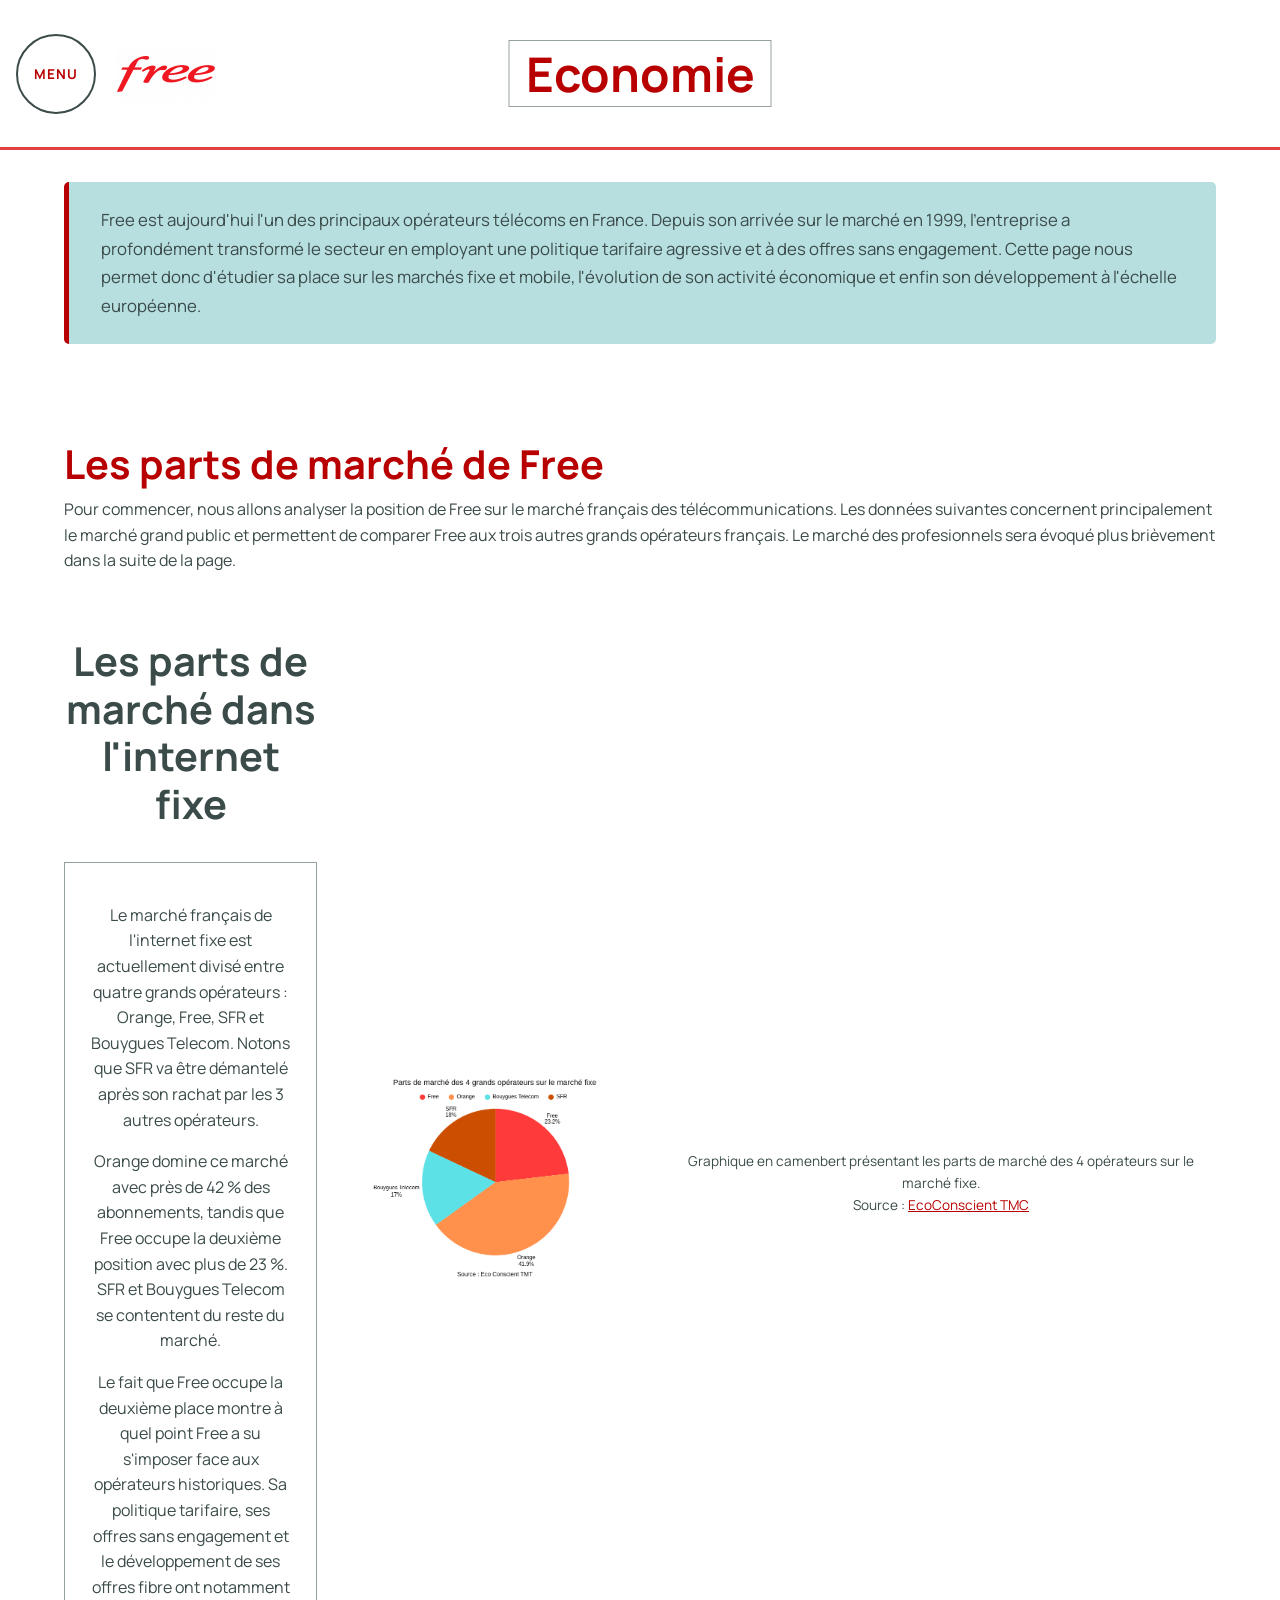
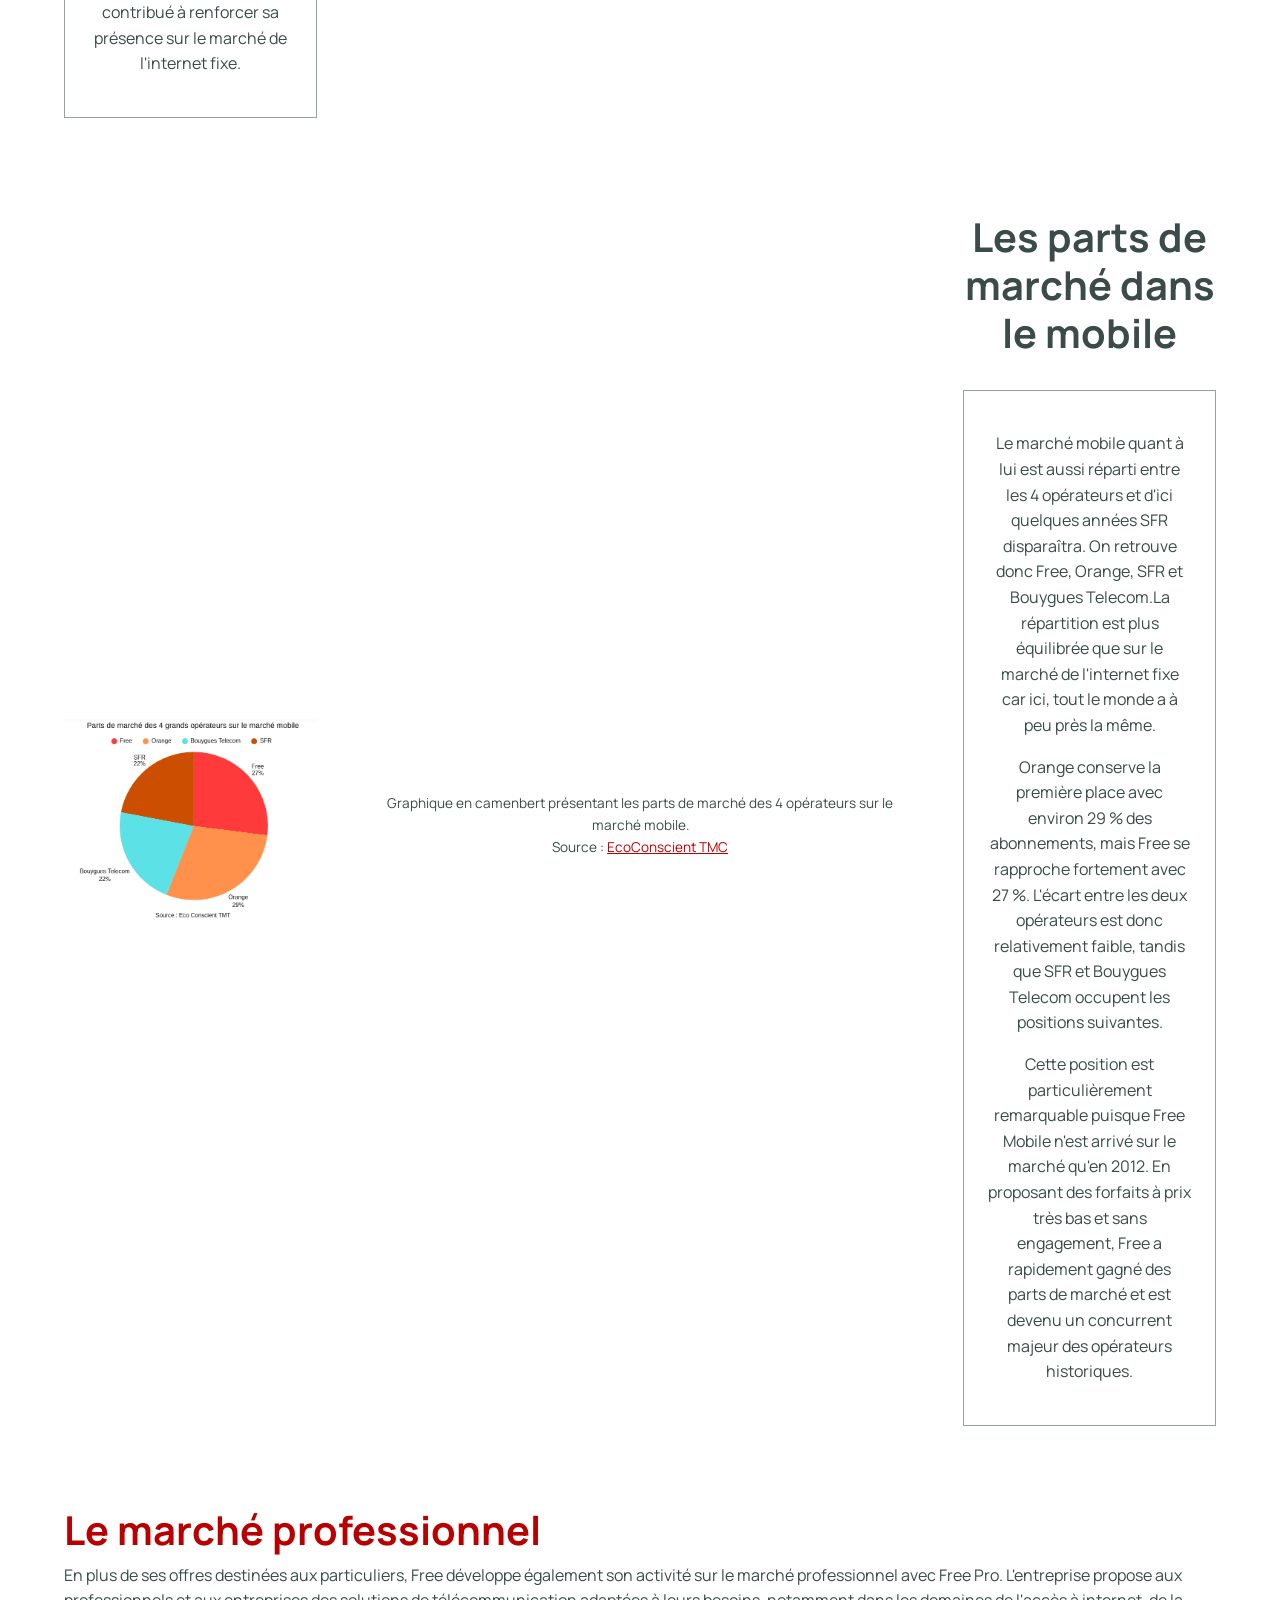
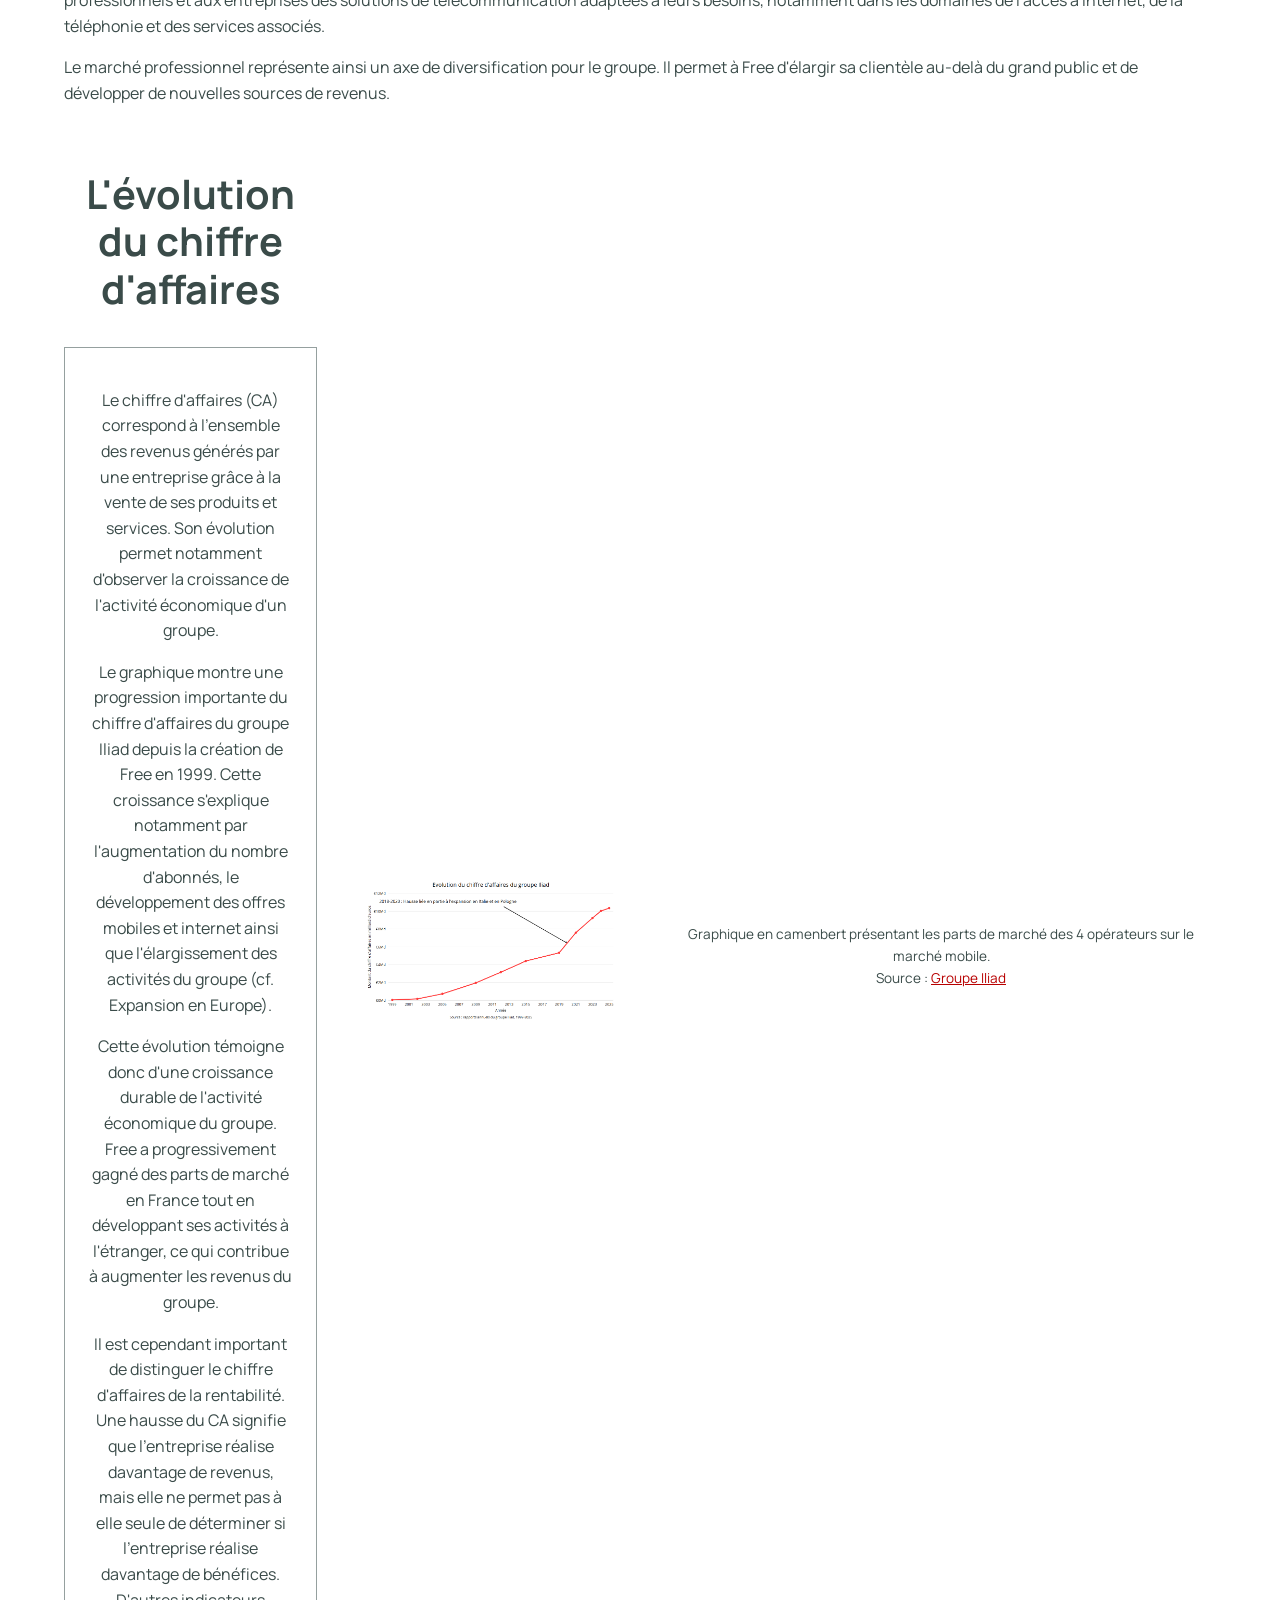
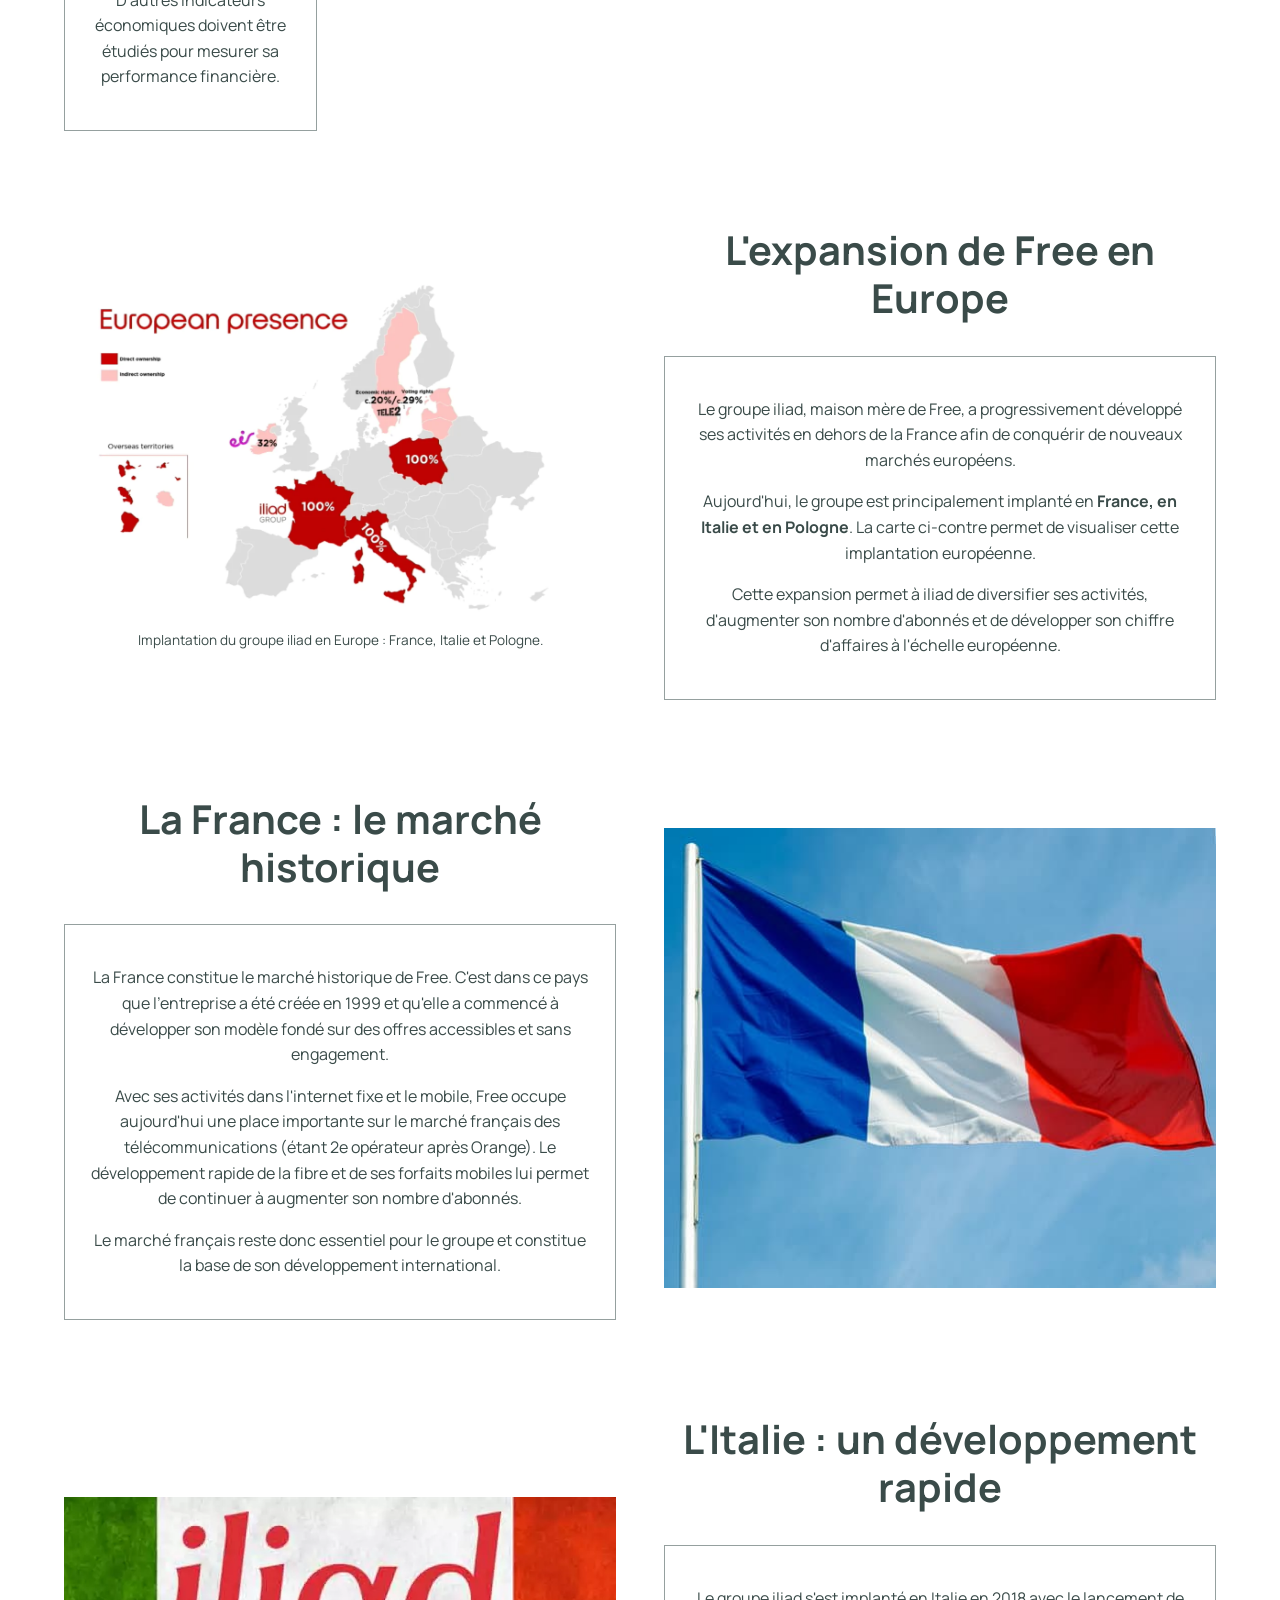
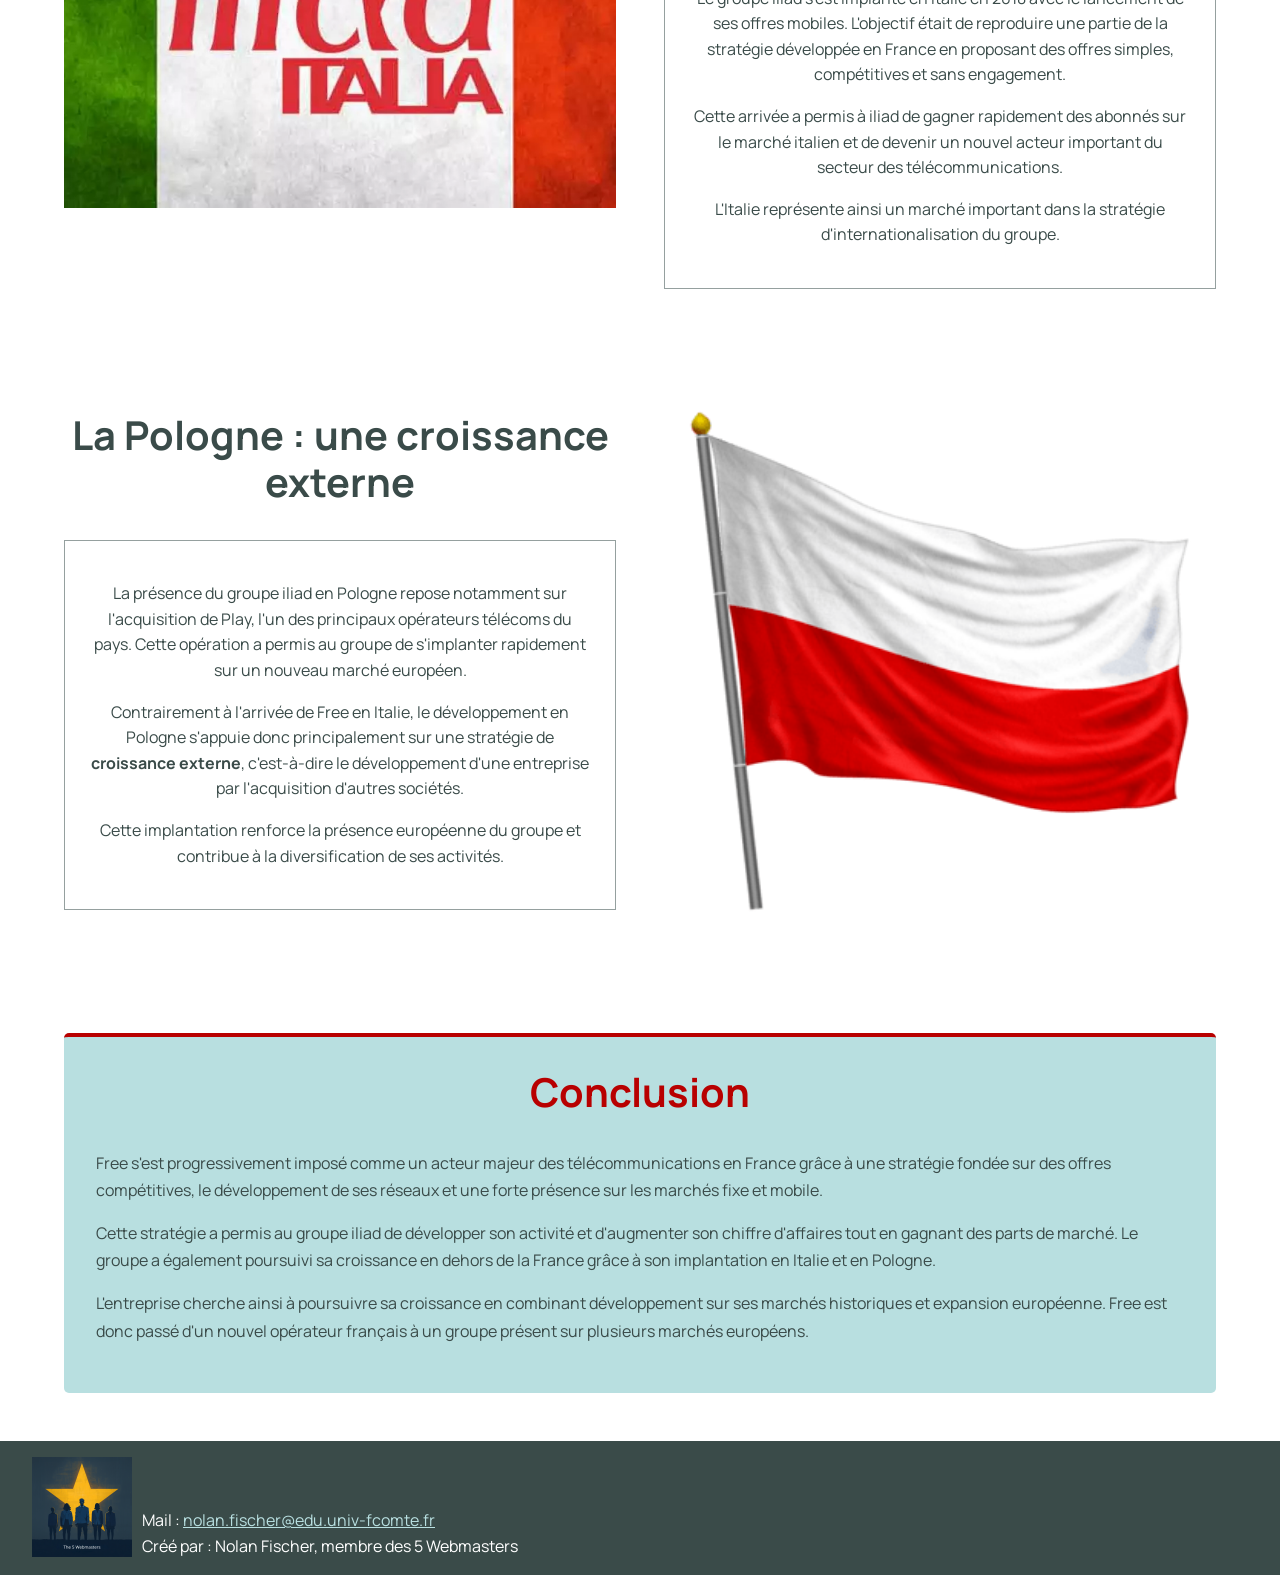
==== page1/page1.html @ 3b40cf7a "Revise section titles and add image legends Updated section titles and added image captions for clar" ====
<!DOCTYPE html>
<html lang="fr">
<head>
    <meta charset="UTF-8">
    <link rel="shortcut icon" href="../img/favicon.ico" type="image/x-icon">
    <link rel="icon" href="../img/favicon.ico" type="image/x-icon">
    <link rel="stylesheet" href="../styles.css">
    <script src="../menu.js" defer></script>
    <title>Économie</title>
</head>
<body>
    <!-- En-tête : bouton du menu, logo et titre de la page (zoning 2) -->
   <!-- En-tête : bouton du menu, logo et titre de la page -->
<header class="header">

   <button type="button" id="btnMenu" aria-label="Ouvrir le menu">
    <span>MENU</span>
</button>

    <nav id="menu"></nav>

    <h1>Economie</h1>

    <div class="content">
        <a href="../index.html">
            <img src="../img/Logo-de-Free-500x281.png" alt="Logo de Free">
        </a>
    </div>

</header>
   <div class="intro-page">
    <p>
        Free est aujourd'hui l'un des principaux opérateurs télécoms en France.
        Depuis son arrivée sur le marché en 1999, l'entreprise a profondément
        transformé le secteur en employant une politique tarifaire agressive et à des
        offres sans engagement. Cette page nous permet donc d'étudier sa place sur les
        marchés fixe et mobile, l'évolution de son activité économique et enfin
        son développement à l'échelle européenne.
    </p>
</div>
<section class="intro-section">
    <h2>Les parts de marché de Free</h2>
    <p>
        Pour commencer, nous allons analyser la position de Free sur le marché
        français des télécommunications. Les données suivantes concernent
        principalement le marché grand public et permettent de comparer Free
        aux trois autres grands opérateurs français. Le marché des profesionnels sera évoqué plus brièvement dans la suite de la page.
    </p>
</section>
    <main>
        <!-- Partie 1 : internet fixe -->
       <section class="section">
    <div class="colonne-texte">
        <h2>Les parts de marché dans l'internet fixe</h2>

        <div class="bloc-texte">
            <p>
                Le marché français de l'internet fixe est actuellement divisé
                entre quatre grands opérateurs : Orange, Free,
                SFR et Bouygues Telecom. Notons que SFR va être démantelé après
                son rachat par les 3 autres opérateurs.
            </p>

            <p>
                Orange domine ce marché avec près de 42 % des abonnements,
                tandis que Free occupe la deuxième position avec plus de
                23 %. SFR et Bouygues Telecom se contentent du reste du marché.
            </p>

            <p>
                Le fait que Free occupe la deuxième place montre à quel point Free
                a su s'imposer face aux opérateurs historiques. Sa politique tarifaire,
                ses offres sans engagement et le développement de ses offres
                fibre ont notamment contribué à renforcer sa présence sur
                le marché de l'internet fixe.
            </p>
        </div>
    </div>

    <img class="image-section"
         src="../img/Parts_de_marché_fixe.png"
         alt="Parts de marché des opérateurs français dans l'internet fixe">
    <p class="legende-image">
        Graphique en camenbert présentant les parts de marché des 4 opérateurs sur le marché fixe.
        <br>Source : <a href="https://www.eco-conscient.com/art-90375-marche-des-telecoms-2026-part-de-marche-abonnes-et-enjeux-de-la-consolidation.html">EcoConscient TMC</a>

</section>
        <!-- Partie 2 : mobile -->
      <section class="section">
    <img class="image-section"
         src="../img/Parts_de_marché_mobile.png"
         alt="Parts de marché des opérateurs français sur le marché mobile">
    <p class="legende-image">
        Graphique en camenbert présentant les parts de marché des 4 opérateurs sur le marché mobile.
        <br>Source : <a href="https://www.eco-conscient.com/art-90375-marche-des-telecoms-2026-part-de-marche-abonnes-et-enjeux-de-la-consolidation.html">EcoConscient TMC</a>

    <div class="colonne-texte">
        <h2>Les parts de marché dans le mobile</h2>

        <div class="bloc-texte">
            <p>
                Le marché mobile quant à lui est aussi réparti entre les 4 opérateurs
                et d'ici quelques années SFR disparaîtra. On retrouve donc Free,
                Orange, SFR et Bouygues Telecom.La répartition est plus équilibrée
                que sur le marché de l'internet fixe car ici, tout le monde a à peu près
                la même. 
            </p>

            <p>
                Orange conserve la première place avec environ 29 % des
                abonnements, mais Free se rapproche fortement avec 27 %.
                L'écart entre les deux opérateurs est donc relativement
                faible, tandis que SFR et Bouygues Telecom occupent les
                positions suivantes.
            </p>

            <p>
                Cette position est particulièrement remarquable puisque
                Free Mobile n'est arrivé sur le marché qu'en 2012. En
                proposant des forfaits à prix très bas et sans engagement,
                Free a rapidement gagné des parts de marché et est devenu
                un concurrent majeur des opérateurs historiques.
            </p>
        </div>
    </div>
</section>
        <div class="intro-section">

    <h2>Le marché professionnel</h2>

    <p>
        En plus de ses offres destinées aux particuliers, Free développe
        également son activité sur le marché professionnel avec Free Pro.
        L'entreprise propose aux professionnels et aux entreprises des
        solutions de télécommunication adaptées à leurs besoins, notamment
        dans les domaines de l'accès à internet, de la téléphonie et des
        services associés.
    </p>

    <p>
        Le marché professionnel représente ainsi un axe de diversification
        pour le groupe. Il permet à Free d'élargir sa clientèle au-delà du
        grand public et de développer de nouvelles sources de revenus.
    </p>

</div>
        <!-- Partie 3 : Evolution du chiffre d'affaires -->
       <section class="section">

    <div class="colonne-texte">
        <h2>L'évolution du chiffre d'affaires</h2>

        <div class="bloc-texte">

            <p>
                Le chiffre d'affaires (CA) correspond à l'ensemble des revenus
                générés par une entreprise grâce à la vente de ses produits et
                services. Son évolution permet notamment d'observer la croissance
                de l'activité économique d'un groupe.
            </p>

            <p>
                Le graphique montre une progression importante du chiffre
                d'affaires du groupe Iliad depuis la création de Free en 1999.
                Cette croissance s'explique notamment par l'augmentation du
                nombre d'abonnés, le développement des offres mobiles et
                internet ainsi que l'élargissement des activités du groupe
                (cf. Expansion en Europe).
            </p>

            <p>
                Cette évolution témoigne donc d'une croissance durable de
                l'activité économique du groupe. Free a progressivement gagné
                des parts de marché en France tout en développant ses activités
                à l'étranger, ce qui contribue à augmenter les revenus du groupe.
            </p>

            <p>
                Il est cependant important de distinguer le chiffre d'affaires
                de la rentabilité. Une hausse du CA signifie que l'entreprise
                réalise davantage de revenus, mais elle ne permet pas à elle
                seule de déterminer si l'entreprise réalise davantage de
                bénéfices. D'autres indicateurs économiques doivent être
                étudiés pour mesurer sa performance financière.
            </p>

        </div>
    </div>

    <img class="image-section"
         src="../img/Evolution__du_chiffre_d'affaires.png"
         alt="Évolution du chiffre d'affaires du groupe iliad">
    <p class="legende-image">
        Graphique en camenbert présentant les parts de marché des 4 opérateurs sur le marché mobile.
        <br>Source : <a href="https://www.iliad.fr/media/Rapport_Financier_Annuel_Groupe_iliad_2025_c83e35e26c.pdf">Groupe Iliad</a>

</section>

        <!-- Partie 4 : implémentation du groupe en Europe -->
      <section class="section">
           <div class="image-section">

        <img src="../img/Iliad_Europe.png"
             alt="Implantation du groupe iliad en Europe">

        <p class="legende-image">
            Implantation du groupe iliad en Europe : France, Italie et Pologne.
        </p>

    </div>

    <div class="colonne-texte">

        <h2>L'expansion de Free en Europe</h2>

        <div class="bloc-texte">

            <p>
                Le groupe iliad, maison mère de Free, a progressivement
                développé ses activités en dehors de la France afin de
                conquérir de nouveaux marchés européens.
            </p>

            <p>
                Aujourd'hui, le groupe est principalement implanté en
                <strong>France, en Italie et en Pologne</strong>. La carte
                ci-contre permet de visualiser cette implantation européenne.
            </p>

            <p>
                Cette expansion permet à iliad de diversifier ses activités,
                d'augmenter son nombre d'abonnés et de développer son chiffre
                d'affaires à l'échelle européenne.
            </p>

        </div>

    </div>
</section>
         <!-- Partie 5 : France -->
      <section class="section">

    <div class="colonne-texte">

        <h2>La France : le marché historique</h2>

        <div class="bloc-texte">

            <p>
                La France constitue le marché historique de Free. C'est
                dans ce pays que l'entreprise a été créée en 1999 et qu'elle
                a commencé à développer son modèle fondé sur des offres
                accessibles et sans engagement.
            </p>

            <p>
                Avec ses activités dans l'internet fixe et le mobile, Free
                occupe aujourd'hui une place importante sur le marché français
                des télécommunications (étant 2e opérateur après Orange).
                Le développement rapide de la fibre et de ses
                forfaits mobiles lui permet de continuer à augmenter son
                nombre d'abonnés.
            </p>

            <p>
                Le marché français reste donc essentiel pour le groupe et
                constitue la base de son développement international.
            </p>

        </div>

    </div>

    <img class="image-section"
         src="../img/Free_France.png"
         alt="Activités de Free en France">

</section>

        <!-- Partie 6 : Italie -->
      <section class="section">

    <img class="image-section"
         src="../img/Free_Italie.png"
         alt="Activités de iliad en Italie">

    <div class="colonne-texte">

        <h2>L'Italie : un développement rapide</h2>

        <div class="bloc-texte">

            <p>
                Le groupe iliad s'est implanté en Italie en 2018 avec le
                lancement de ses offres mobiles. L'objectif était de
                reproduire une partie de la stratégie développée en France
                en proposant des offres simples, compétitives et sans
                engagement.
            </p>

            <p>
                Cette arrivée a permis à iliad de gagner rapidement des
                abonnés sur le marché italien et de devenir un nouvel acteur
                important du secteur des télécommunications.
            </p>

            <p>
                L'Italie représente ainsi un marché important dans la
                stratégie d'internationalisation du groupe.
            </p>

        </div>

    </div>

</section>

        <!-- Partie 7 : Pologne -->
      <section class="section">

    <div class="colonne-texte">

        <h2>La Pologne : une croissance externe</h2>

        <div class="bloc-texte">

            <p>
                La présence du groupe iliad en Pologne repose notamment sur
                l'acquisition de Play, l'un des principaux opérateurs
                télécoms du pays. Cette opération a permis au groupe de
                s'implanter rapidement sur un nouveau marché européen.
            </p>

            <p>
                Contrairement à l'arrivée de Free en Italie, le développement
                en Pologne s'appuie donc principalement sur une stratégie de
                <strong>croissance externe</strong>, c'est-à-dire le
                développement d'une entreprise par l'acquisition d'autres
                sociétés.
            </p>

            <p>
                Cette implantation renforce la présence européenne du groupe
                et contribue à la diversification de ses activités.
            </p>

        </div>

    </div>

    <img class="image-section"
         src="../img/Free_Pologne.png"
         alt="Activités du groupe iliad en Pologne">

</section>
        <section class="conclusion-page">

    <h2>Conclusion</h2>

    <p>
        Free s'est progressivement imposé comme un acteur majeur des
        télécommunications en France grâce à une stratégie fondée sur des
        offres compétitives, le développement de ses réseaux et une forte
        présence sur les marchés fixe et mobile.
    </p>

    <p>
        Cette stratégie a permis au groupe iliad de développer son activité
        et d'augmenter son chiffre d'affaires tout en gagnant des parts de
        marché. Le groupe a également poursuivi sa croissance en dehors de
        la France grâce à son implantation en Italie et en Pologne.
    </p>

    <p>
        L'entreprise cherche ainsi à poursuivre sa croissance en combinant
        développement sur ses marchés historiques et expansion européenne.
        Free est donc passé d'un nouvel opérateur français à un groupe
        présent sur plusieurs marchés européens.
    </p>

</section>
    </main>
    <footer>
        <img src="../img/Logo_équipe2.png" alt="Logo de notre équipe">
        <br>
        <br>Mail : <a href="mailto:nolan.fischer@edu.univ-fcomte.fr?subject=SAE_1_05_06">nolan.fischer@edu.univ-fcomte.fr</a>
        <br>Créé par : Nolan Fischer, membre des 5 Webmasters
    </footer>

</body>
</html>
---- styles.css ----
/* Police Manrope | L'import doit rester tout en haut du fichier, sinon le navigateur l'ignore. */
@import url("https://fonts.googleapis.com/css2?family=Manrope:wght@400;600;700&display=swap");

/* css pour index.html */
ul.jester {
  width: 100vw;
  height: 300px;
  padding: 20px;
  display: flex;
  gap: 4vw;
    overflow-x: auto;
    scroll-snap-type: x mandatory;

}

li.jester-item {
  list-style-type: none;
  background-color: #eeeeee;
  border: 1px solid #dddddd;
  border-radius: 10px;
  padding: 20px;
  flex: 0 0 100%;
  scroll-snap-align: center;
}

li.jester-item {
    background-image: url('../Free-main/img/image-temporaire.png');
    background-size: length;
    background-position: center;
}

.titre {
  font-size: 45px;
  color: #B80000;
}
#icon {
  position:fixed;
  top:0%;
  left:0%;
  width: 25px;
  height: auto;
}

h1.title {
  font-size: 45px;
  color: #B80000;
  text-align: center;
  margin-top: 20px;
  background-color: #95A09F;
  border-radius: 5px;
}

/*
  Couleurs utilisées (palette n°1 du client, sans CE2020) :
  #3A4B49 : texte, menu, pied de page
  #95A09F : bordures uniquement (jamais pour du texte)
  #B8DFE0 : fonds de mise en valeur
  #E34040 : trait sous l'en-tête uniquement (pas de texte)
  #B80000 : couleur principale (titres, liens)
  #FFFFFF : fond des pages

  Classes à utiliser dans le HTML :
  - Accueil (zoning 3) : .header-accueil (en plus de .header), .fil-ariane,
    .carrousel, .slide, .titre-slide, .intro
  - Pages (zoning 2) : .section, .colonne-texte, .bloc-texte, .image-section
*/

/* ===== général ===== */
* {
  box-sizing: border-box;
}

body {
  margin: 0;
  min-height: 100vh;
  display: flex;
  flex-direction: column; /* permet de garder le pied de page en bas */
  font-family: "Manrope", Arial, sans-serif;
  font-size: 1rem;
  line-height: 1.6;
  color: #3A4B49;
  background-color: #FFFFFF;
}

/* Titres (tailles données dans le questionnaire) */
h1, h2, h3, h4, h5, h6 {
  font-weight: 700;
  line-height: 1.2;
  color: #3A4B49;
}

h1 {
  font-size: 2.986rem;
  color: #B80000;
}

h2 {
  font-size: 2.488rem;
}

h3 {
  font-size: 2.074rem;
}

h4 {
  font-size: 1.728rem;
}

h5 {
  font-size: 1.44rem;
}

h6 {
  font-size: 1.2rem;
}

p {
  font-size: 1rem;
}

small {
  font-size: 0.833rem;
}

/* Liens */
a {
  color: #B80000;
}

a:hover {
  color:#E34040;
}

/* Contour visible quand on navigue au clavier */
a:focus-visible, button:focus-visible {
  outline: 3px solid #B80000;
  outline-offset: 2px;
}
/* Les images ne dépassent jamais de leur conteneur */
img {
  max-width: 100%;
  height: auto;
}

/* ===== entête ===== */
.header {
  position: relative;
  display: flex;
  align-items: center;
  min-height: 150px;
  padding: 1rem;
  border-bottom: 3px solid #E34040;
}

.header h1 {
  position: absolute;
  left: 50%;
  transform: translateX(-50%);  /* compense la largeur du titre */
  margin: 0;
  max-width: 50%; /* évite que le titre passe sur le logo */
  padding: 0.25rem 1rem;
  border: 1px solid #95A09F; /* le titre est dans un cadre (zoning 2) */
  text-align: center;
}

/* logo dans l'en-tête */
.header .content {
  order: 1;
}

.header .content img {
  display: block;
  width: 100px;
  height: auto;
  margin: 0;
}

/* bouton du menu */
#btnMenu {
  width: 80px;
  height: 80px;
  border: 2px solid #3A4B49;
  border-radius: 50%;
  background-color: #FFFFFF;
  color: #B80000;
  cursor: pointer;
  margin-right: 20px;

  display: flex;
  align-items: center;
  justify-content: center;

  font-family: "Manrope", Arial, sans-serif;
  font-size: 0.85rem;
  font-weight: 700;
  letter-spacing: 0.08em;

  transition:
    background-color 0.2s ease,
    color 0.2s ease,
    transform 0.2s ease;
}
#btnMenu:hover {
  background-color: #B80000;
  color: #FFFFFF;
  transform: scale(1.05);
}
/* menu latéral */
#menu {
  position: fixed;
  top: 0;
  left: 0;
  width: 280px;
  height: 100vh;
  background: #3A4B49;
  box-shadow: 4px 0 12px rgba(0, 0, 0, 0.4);
  z-index: 100;
  padding-top: 5rem;
  overflow-y: auto;
  transform: translateX(-100%);
  visibility: hidden;
  transition: transform 0.3s ease, visibility 0s 0.3s;
}
#menu.open {
  transform: translateX(0);
  visibility: visible;
  transition: transform 0.3s ease;
}
@media (prefers-reduced-motion: reduce) {
  #menu, #menu.open {
    transition: none;
  }
}
#menu a {
  display: block;
  padding: 0.8rem 1.5rem;
  color: #FFFFFF;
  text-decoration: none;
  font-size: 1.1rem;
}
#menu a:hover {
  color: #3A4B49;
  background: #E34040;
}
#menu a:focus-visible {
  outline: 3px solid #FFFFFF;
  outline-offset: -3px;
}
#btnClose {
  position: absolute;
  top: 1rem;
  right: 1rem;
  background: none;
  border: none;
  color: #FFFFFF;
  font-size: 1.8rem;
  cursor: pointer;
}
#btnClose:hover {
  color: #B8DFE0;
}
#btnClose:focus-visible {
  outline: 3px solid #FFFFFF;
}

/* ===== page d'accueil (zoning 3) ===== */
/* entête de l'accueil */
.header-accueil .fil-ariane {
  order: 1;
}

.header-accueil .content {
  position: static;
}

.header-accueil #btnMenu {
  order: 2;
  margin-left: auto;
}

.fil-ariane {
  margin: 0;
  font-weight: 600;
  color: #3A4B49;
}
.ariane { padding: 10px 20px 0; font-size: 0.9rem; }
.ariane ol { list-style: none; margin: 0; padding: 0; display: flex; gap: 8px; }
.ariane li + li::before { content: ">"; margin-right: 8px; color: #95A09F; }
.ariane li[aria-current="page"] { color: #B80000; font-weight: 500; }

/* Carrousel : on fait défiler les slides sur le côté */
.carrousel {
  display: flex;
  overflow-x: auto;
  scroll-snap-type: x mandatory;
  width: 90%;
  max-width: 1200px;
  margin: 2rem auto 0 auto;
  border: 1px solid #95A09F;
}

.slide {
  flex: 0 0 100%; /* une slide prend toute la largeur */
  scroll-snap-align: start;
  display: flex;
  flex-direction: column;
  text-decoration: none;
  background-color: #B8DFE0;
}

.slide img {
  display: block;
  width: 100%;
  height: 350px;
  object-fit: cover;
}

.titre-slide {
  flex-grow: 1; /* toutes les slides ont la même hauteur */
  padding: 0.8rem 1rem;
  background-color: #3A4B49;
  color: #FFFFFF;
  font-weight: 600;
  text-align: center;
}

.slide:hover .titre-slide {
  background-color: #B80000;
}

.slide:focus-visible {
  outline-offset: -3px;
}

/* Texte de présentation sous le carrousel */
.intro {
  width: 90%;
  max-width: 1200px;
  margin: 0 auto;
  padding: 1rem 0 2rem 0;
}

.intro h1 {
  text-align: left;
}

/* ===== pages (zoning 2) ===== */

/* Une partie : le texte à gauche, l'image à droite */
.section {
  display: flex;
  align-items: center;
  gap: 3rem;
  width: 90%;
  max-width: 1200px;
  margin: 0 auto;
  padding: 3rem 0;
}

.colonne-texte {
  flex: 1;
}

.colonne-texte h2 {
  margin-top: 0;
  text-align: center;
}

/* Cadre autour du texte */
.bloc-texte {
  padding: 1.5rem;
  border: 1px solid #95A09F;
  text-align: center;
}

.image-section {
  flex: 1;
  min-width: 0;
  margin: auto;
}

.image-section img {
  display: block;
  width: 100%;
  max-width: 550px;
  height: auto;
  margin: auto;
}

.legende-image {
  max-width: 550px;
  margin: 0.75rem auto 0;
  text-align: center;
  font-size: 0.85rem;
  color: #3A4B49;
}

/* ===== pied de page ===== */
footer {
  margin-top: auto; /* pousse le pied de page en bas */
  width: 100%;
  padding: 1rem 2rem;
  background-color: #3A4B49;
  color: #FFFFFF;
  overflow: hidden; /* pour contenir l'image qui flotte */
}
footer img {
  float: left;
  margin-right: 10px;
}
footer a {
  color: #B8DFE0;
}
footer a:hover {
  color: #FFFFFF;
  background-color: transparent;
}
footer a:focus-visible {
  outline-color: #FFFFFF;
}

/* ===== Écrans moyens : le titre de l'en-tête passe à la ligne ===== */
@media (max-width: 1024px) {
  /* Le titre passe sous le bouton et le logo */
  .header {
    flex-wrap: wrap;
  }
  .header h1 {
    position: static;
    transform: none;
    order: 3;
    width: 100%;
    max-width: none;
  }
}

/* ===== Téléphone et tablette ===== */
@media (max-width: 768px) {
  h1 {
    font-size: 2.074rem;
  }
  h2 {
    font-size: 1.728rem;
  }
  h3 {
    font-size: 1.44rem;
  }
  .carrousel {
    margin-top: 1rem;
  }
  .slide img {
    height: 180px;
  }
  .section {
    flex-direction: column;
    padding: 1rem 0;
  }
  .colonne-texte, .image-section {
    width: 100%;
  }
  footer {
    padding: 1rem;
    width: 100%;
  }
}
.intro-page {
  width: 90%;
  max-width: 1200px;
  margin: 2rem auto;
  padding: 1.5rem 2rem;
  background-color: #B8DFE0;
  border-left: 5px solid #B80000;
  border-radius: 5px;
}

.intro-page p {
  margin: 0;
  font-size: 1.05rem;
  line-height: 1.7;
}
.intro-section {
  width: 90%;
  max-width: 1200px;
  margin: 2rem auto 0;
}

.intro-section h2 {
  margin-bottom: 0.5rem;
  color: #B80000;
}

.intro-section p {
  margin-top: 0;
}
.conclusion-page {
  width: 90%;
  max-width: 1200px;
  margin: 3rem auto;
  padding: 2rem;
  background-color: #B8DFE0;
  border-top: 4px solid #B80000;
  border-radius: 5px;
}

.conclusion-page h2 {
  margin-top: 0;
  color: #B80000;
  text-align: center;
}

.conclusion-page p {
  line-height: 1.7;
}

/* Une section sur deux a son image à gauche (disposition « tondeuse à gazon »).
   Dans le HTML le texte reste avant l'image : sur téléphone, on lit donc toujours
   le titre, puis le texte, puis l'image. */
@media (min-width: 769px) {
  .section-inversee {
    flex-direction: row-reverse;
  }
}

/* Sources en bas de page */
.sources {
  width: 90%;
  max-width: 1200px;
  margin: 0 auto 2rem auto;
  font-size: 0.833rem;
}

.sources h2 {
  margin-bottom: 0.5rem;
  font-size: 1.44rem;
}

.sources ul {
  margin: 0;
  padding-left: 1.2rem;
}
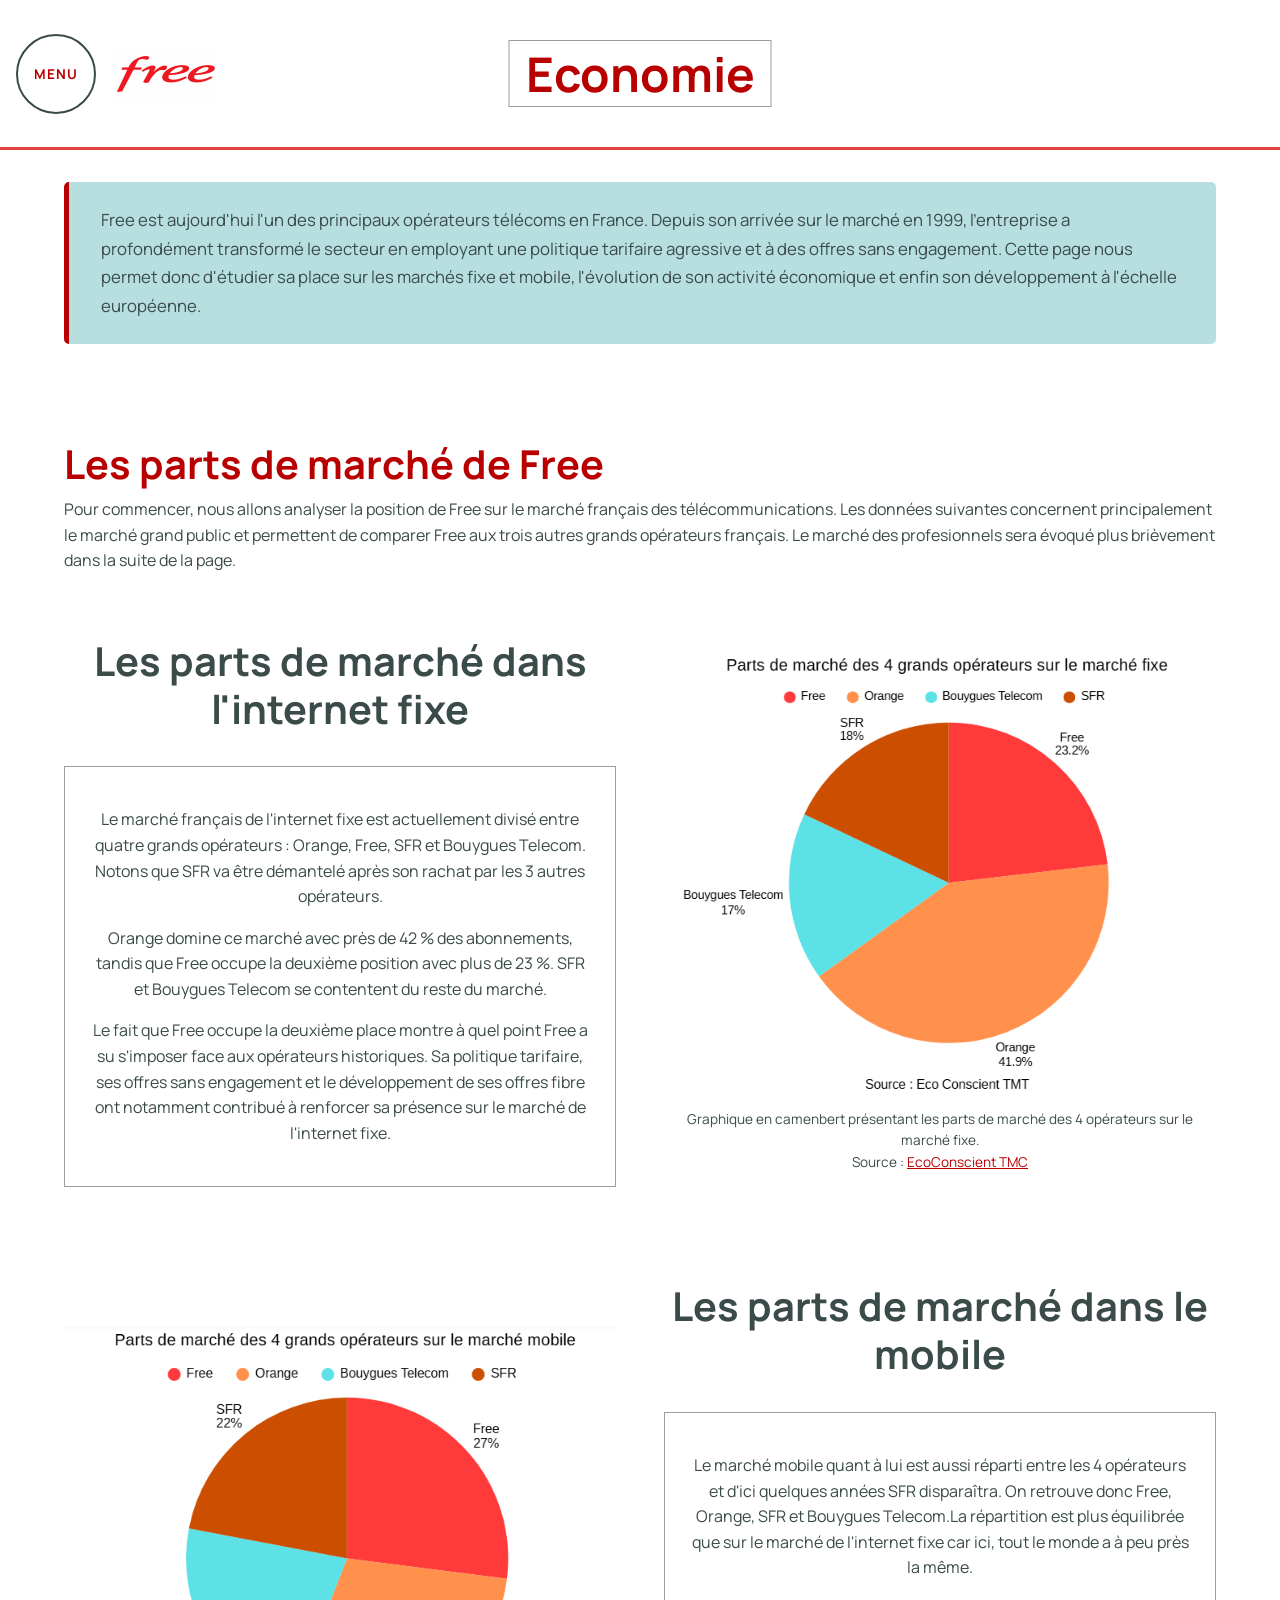
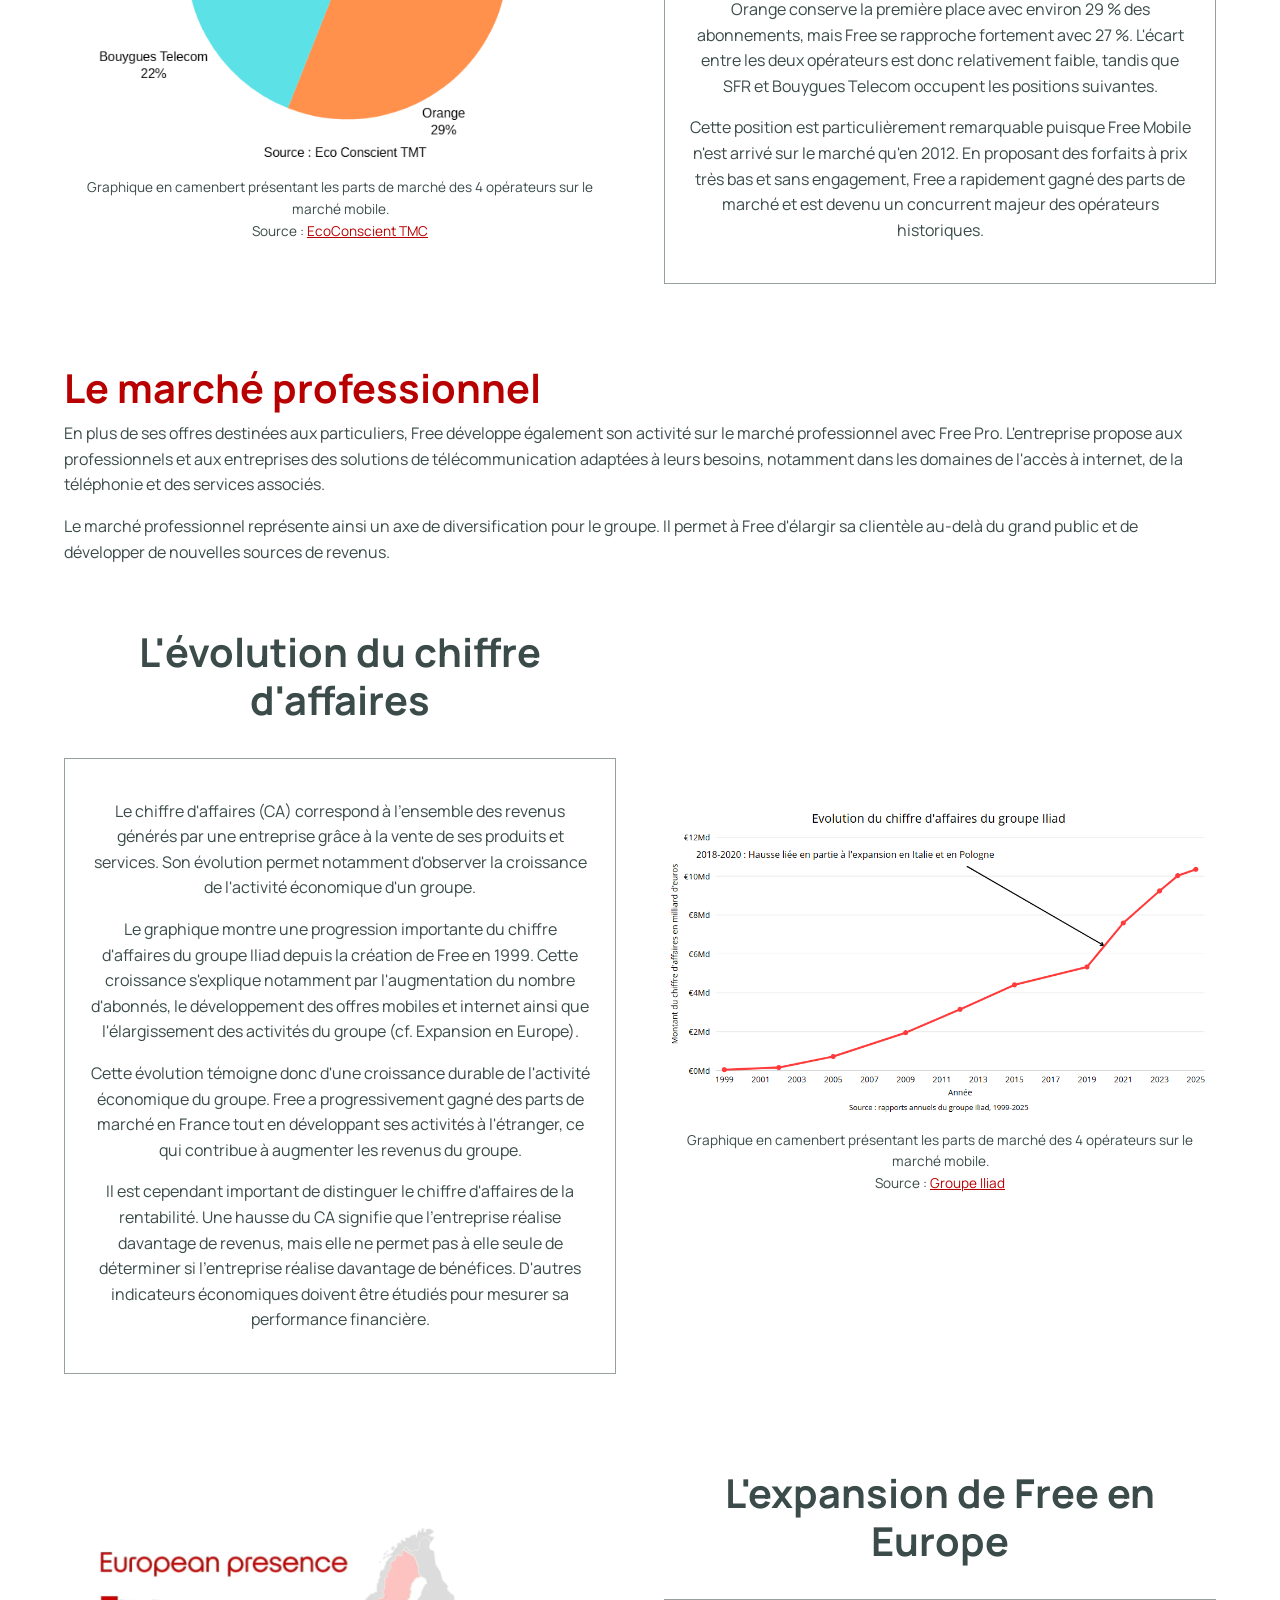
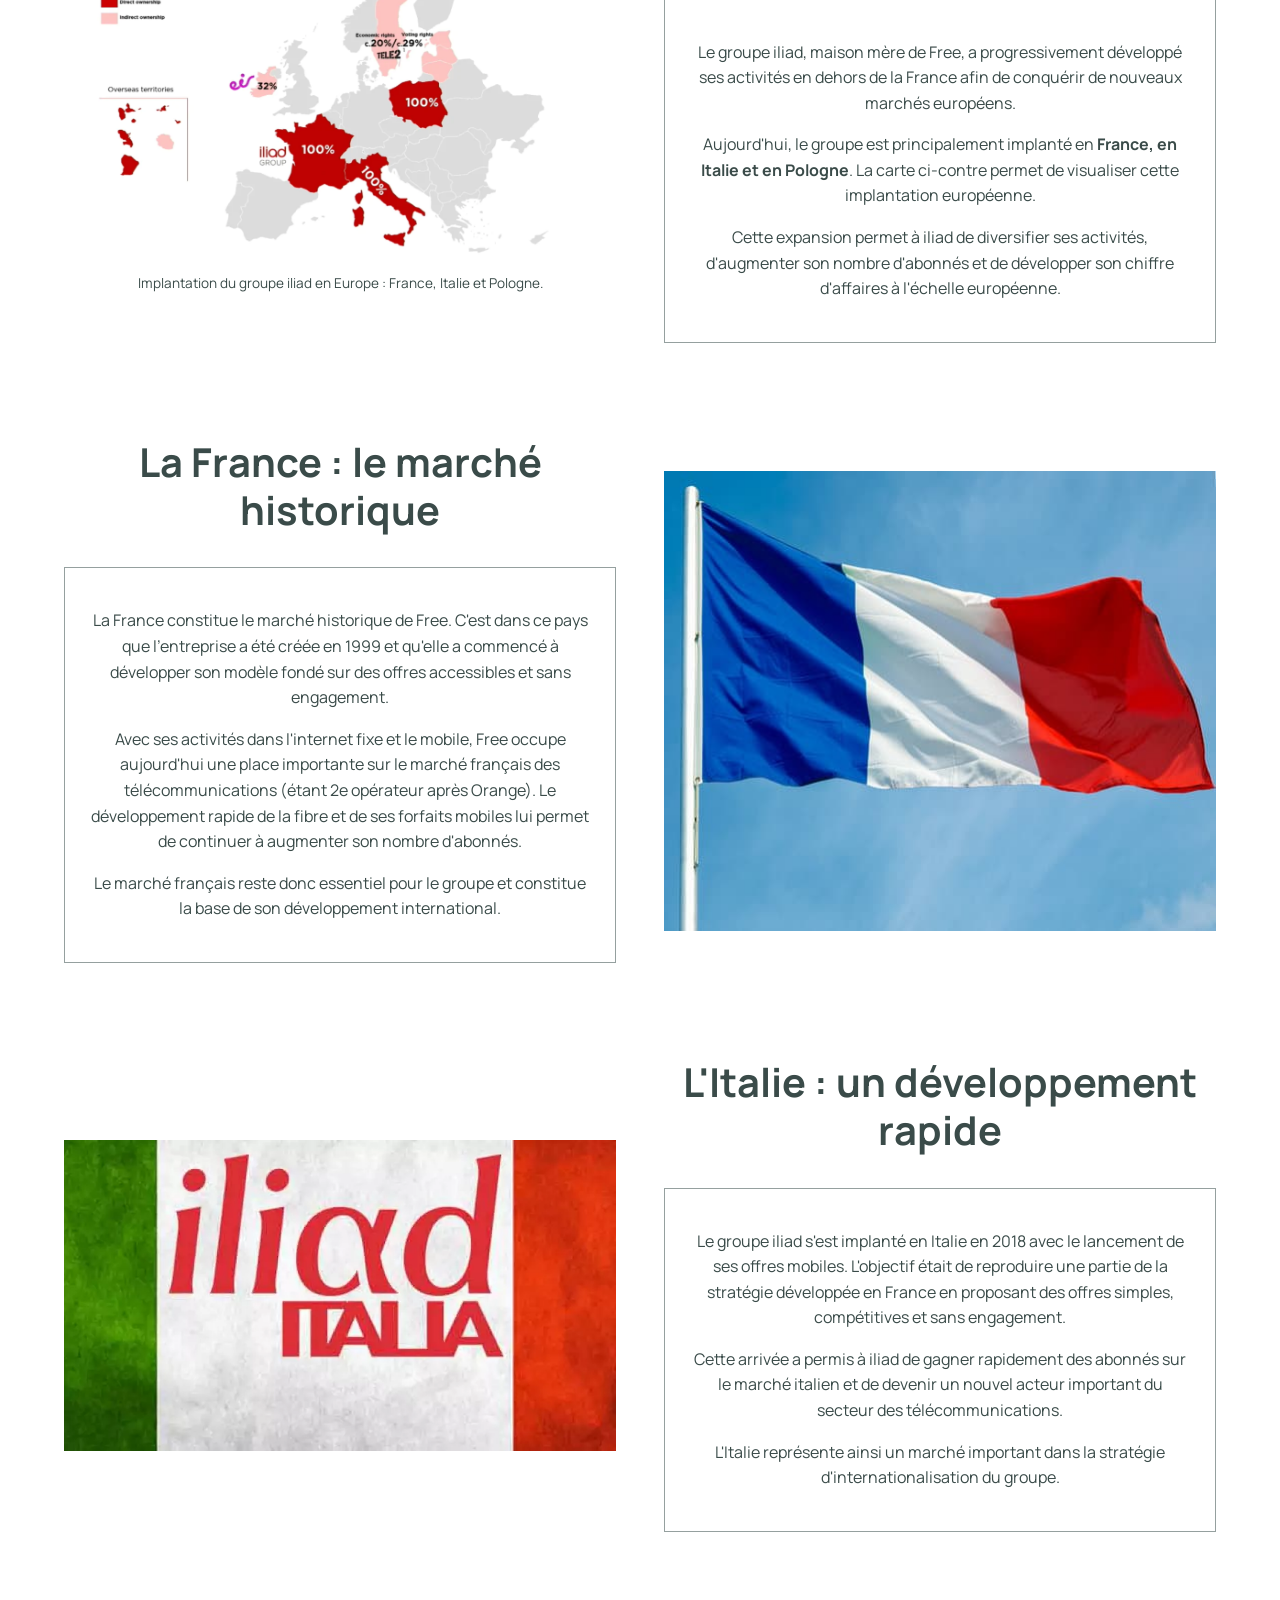
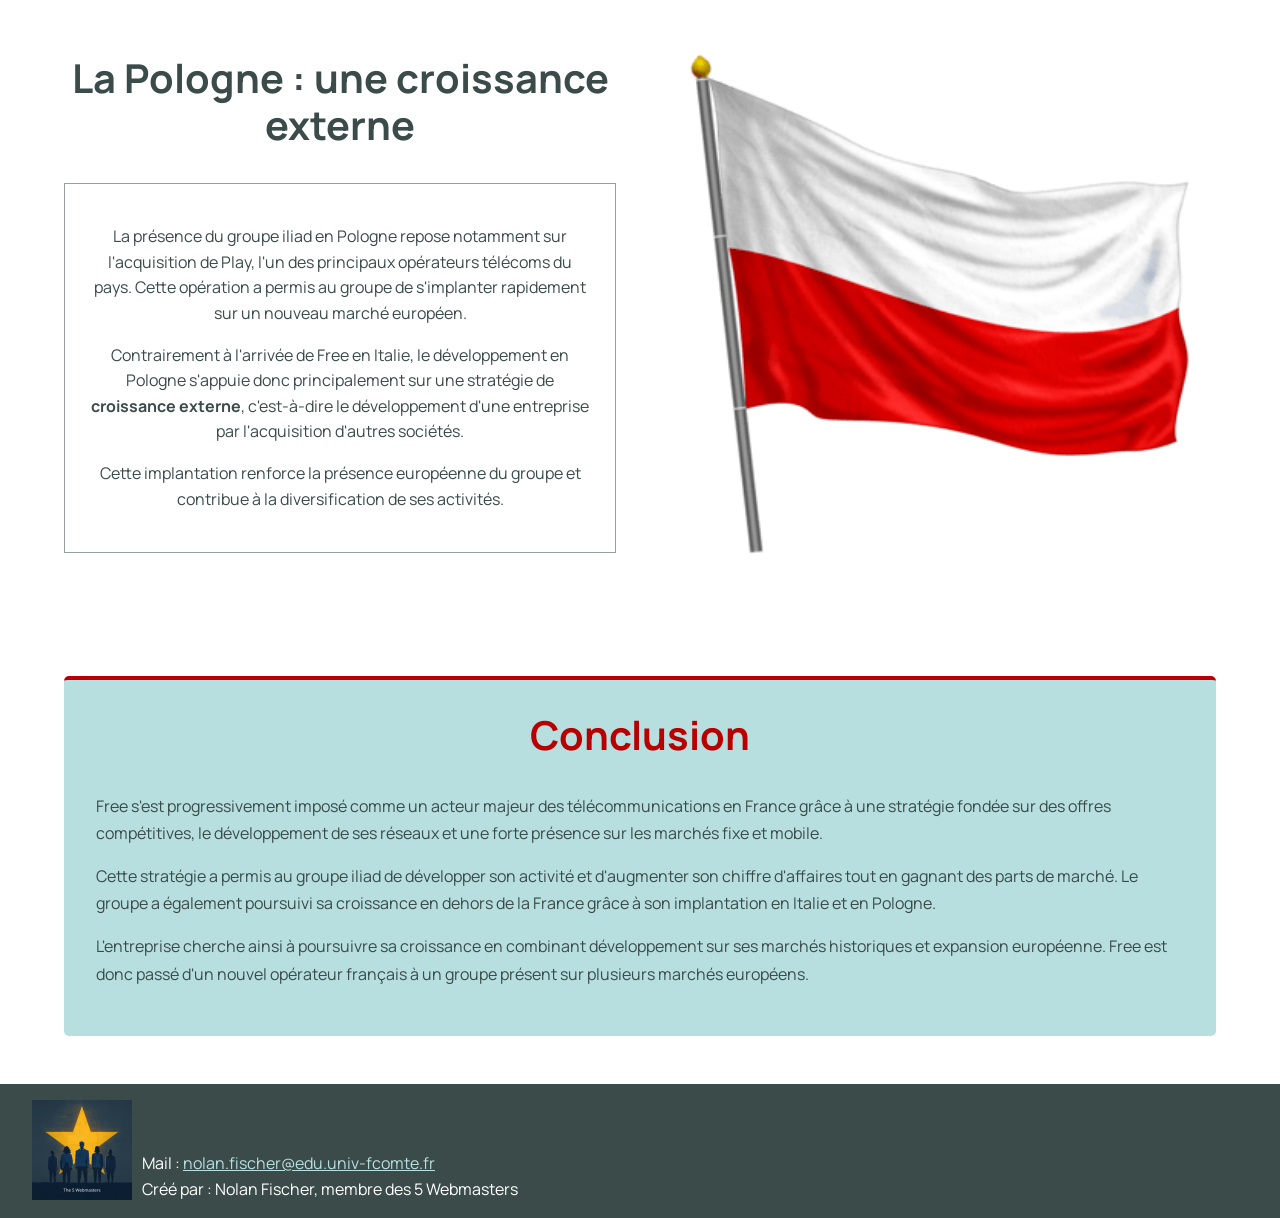
==== commit e7d3d69b: "Replace img tags with figure elements in HTML" ====
--- a/page1/page1.html
+++ b/page1/page1.html
@@ -77,22 +77,24 @@
         </div>
     </div>
 
-    <img class="image-section"
-         src="../img/Parts_de_marché_fixe.png"
+    <figure class="image-section">
+        <img src="../img/Parts_de_marché_fixe.png"
          alt="Parts de marché des opérateurs français dans l'internet fixe">
     <p class="legende-image">
         Graphique en camenbert présentant les parts de marché des 4 opérateurs sur le marché fixe.
         <br>Source : <a href="https://www.eco-conscient.com/art-90375-marche-des-telecoms-2026-part-de-marche-abonnes-et-enjeux-de-la-consolidation.html">EcoConscient TMC</a>
-
+    </p>
+    </figure>
 </section>
         <!-- Partie 2 : mobile -->
       <section class="section">
-    <img class="image-section"
-         src="../img/Parts_de_marché_mobile.png"
+    <figure class="image-section">
+         <img src="../img/Parts_de_marché_mobile.png"
          alt="Parts de marché des opérateurs français sur le marché mobile">
-    <p class="legende-image">
+    <figcaption class="legende-image">
         Graphique en camenbert présentant les parts de marché des 4 opérateurs sur le marché mobile.
-        <br>Source : <a href="https://www.eco-conscient.com/art-90375-marche-des-telecoms-2026-part-de-marche-abonnes-et-enjeux-de-la-consolidation.html">EcoConscient TMC</a>
+        <br>Source : <a href="https://www.eco-conscient.com/art-90375-marche-des-telecoms-2026-part-de-marche-abonnes-et-enjeux-de-la-consolidation.html">EcoConscient TMC</a></figcaption>
+    </figure>
 
     <div class="colonne-texte">
         <h2>Les parts de marché dans le mobile</h2>
@@ -187,13 +189,13 @@
         </div>
     </div>
 
-    <img class="image-section"
-         src="../img/Evolution__du_chiffre_d'affaires.png"
+   <figure class="image-section">
+         <img src="../img/Evolution__du_chiffre_d'affaires.png"
          alt="Évolution du chiffre d'affaires du groupe iliad">
-    <p class="legende-image">
+    <figcaption class="legende-image">
         Graphique en camenbert présentant les parts de marché des 4 opérateurs sur le marché mobile.
-        <br>Source : <a href="https://www.iliad.fr/media/Rapport_Financier_Annuel_Groupe_iliad_2025_c83e35e26c.pdf">Groupe Iliad</a>
-
+        <br>Source : <a href="https://www.iliad.fr/media/Rapport_Financier_Annuel_Groupe_iliad_2025_c83e35e26c.pdf">Groupe Iliad</a></figcaption>
+       </figure>
 </section>
 
         <!-- Partie 4 : implémentation du groupe en Europe -->
@@ -203,9 +205,9 @@
         <img src="../img/Iliad_Europe.png"
              alt="Implantation du groupe iliad en Europe">
 
-        <p class="legende-image">
+        <figcaption class="legende-image">
             Implantation du groupe iliad en Europe : France, Italie et Pologne.
-        </p>
+        </figcaption>
 
     </div>
 
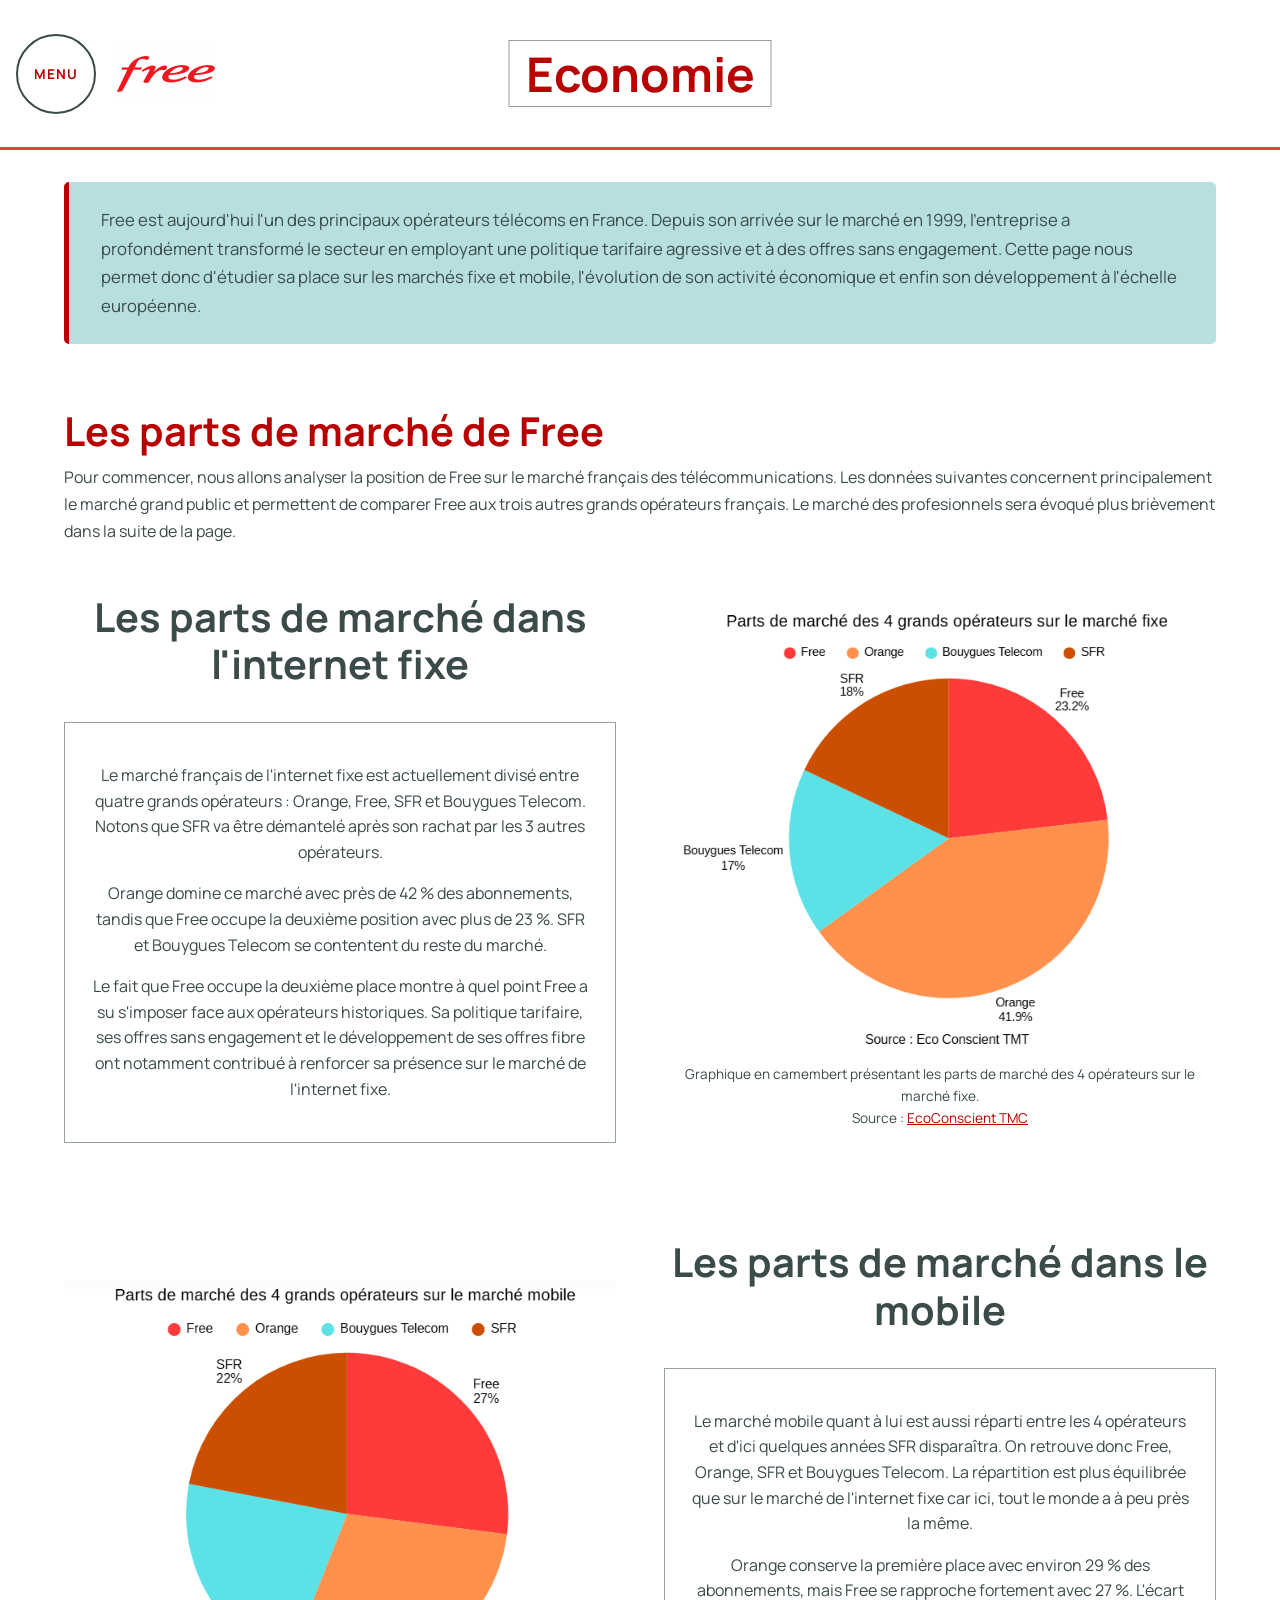
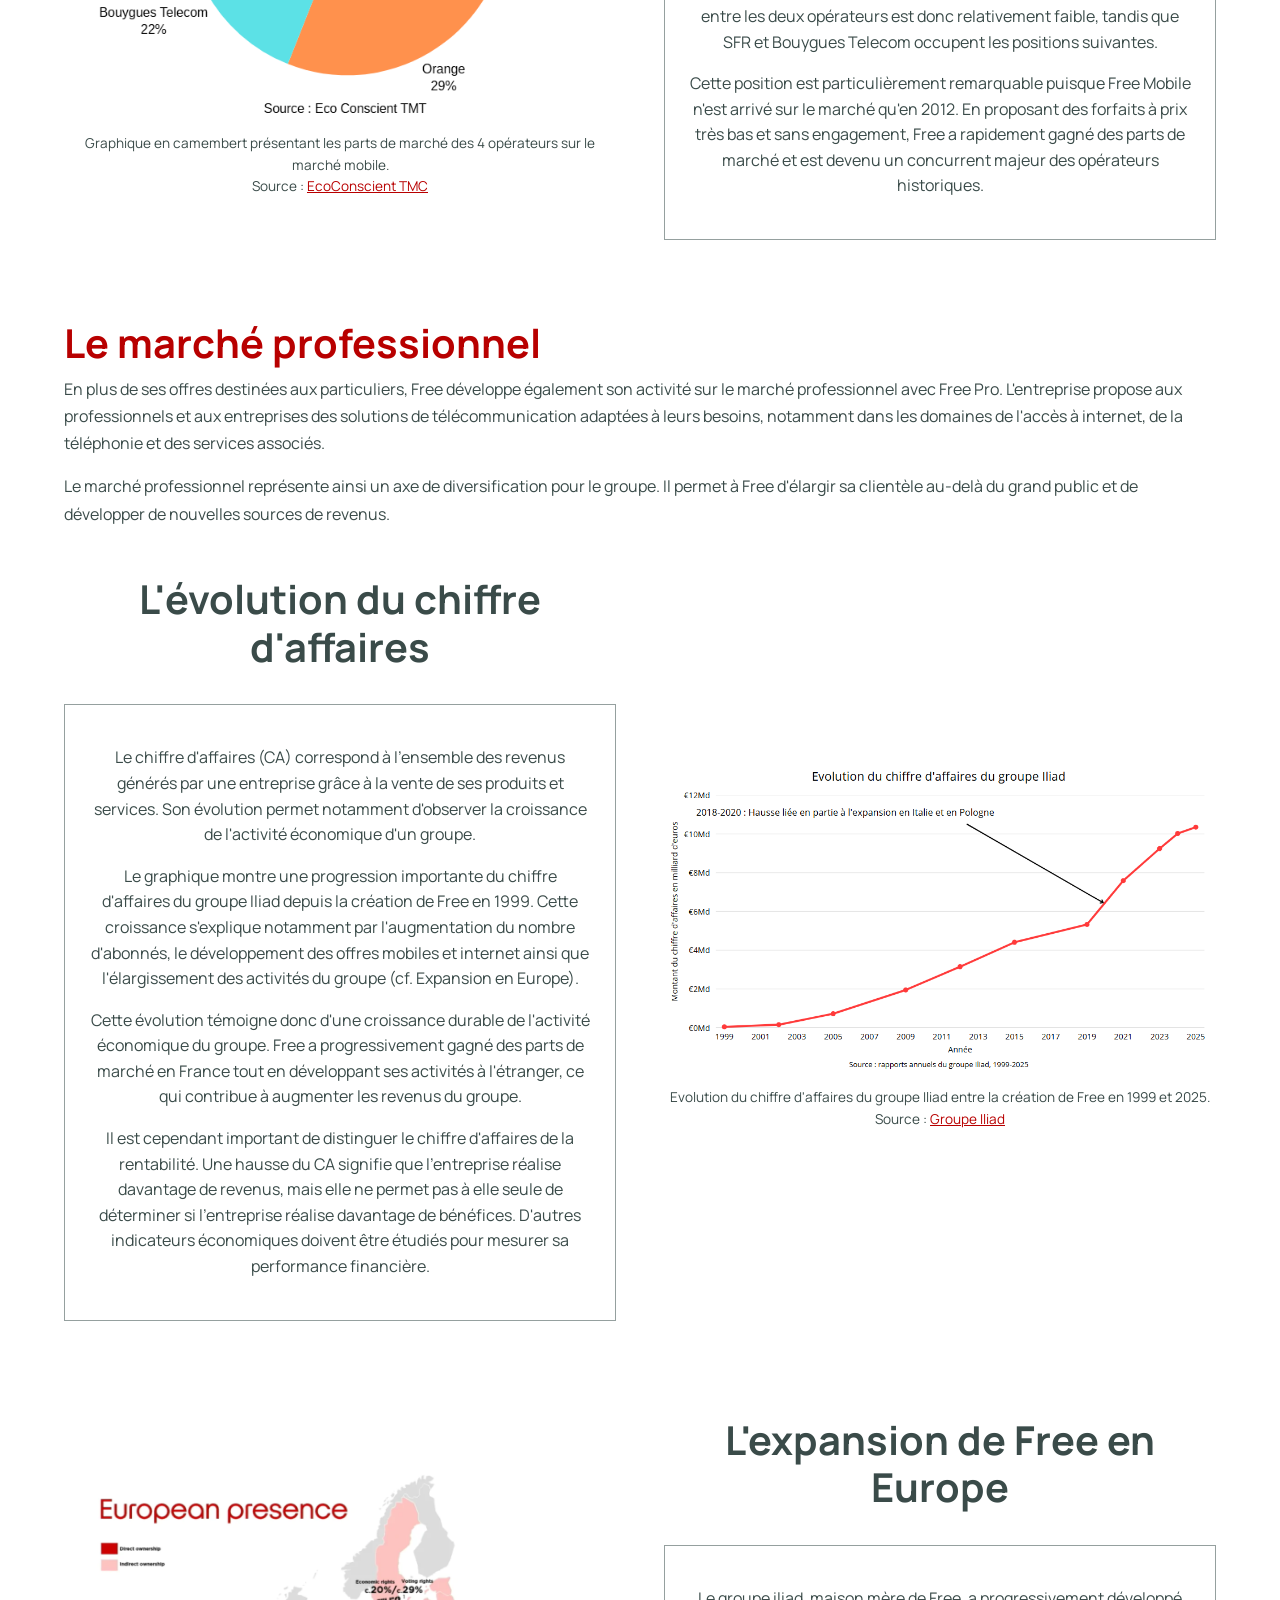
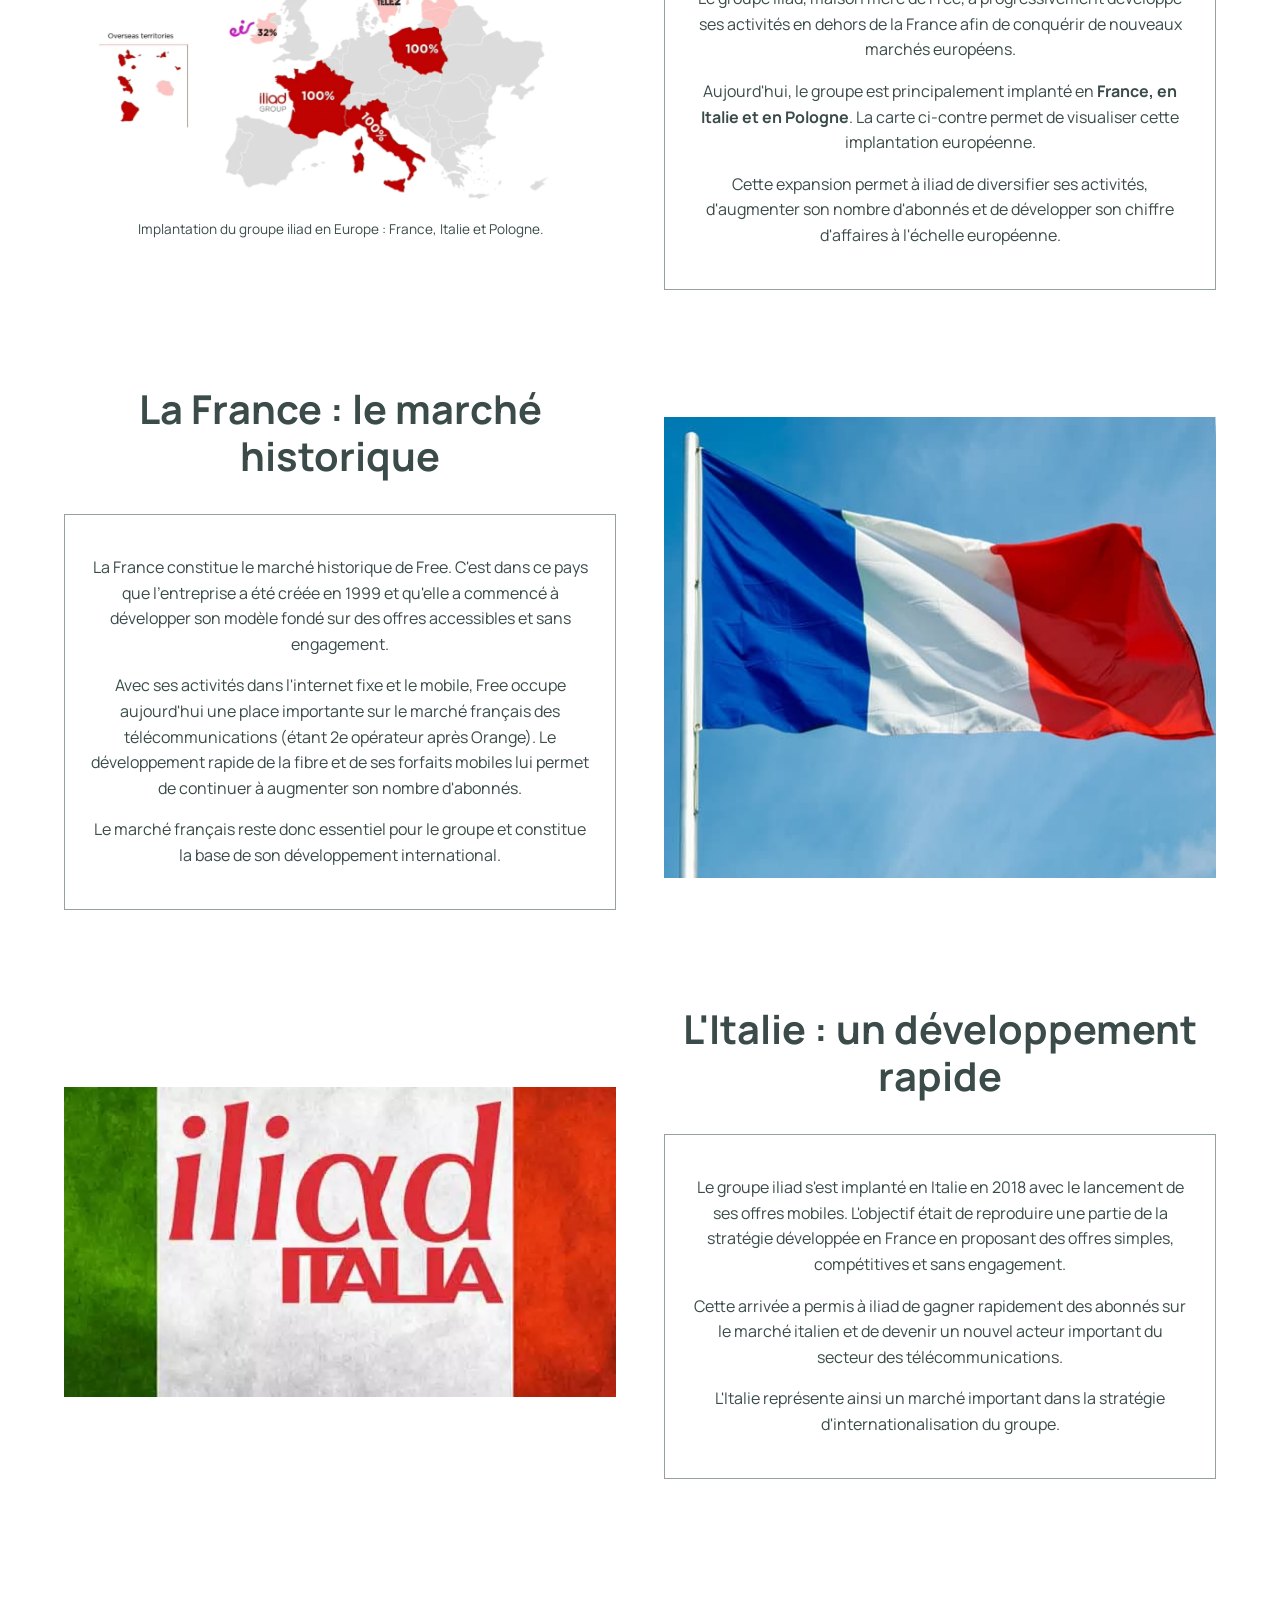
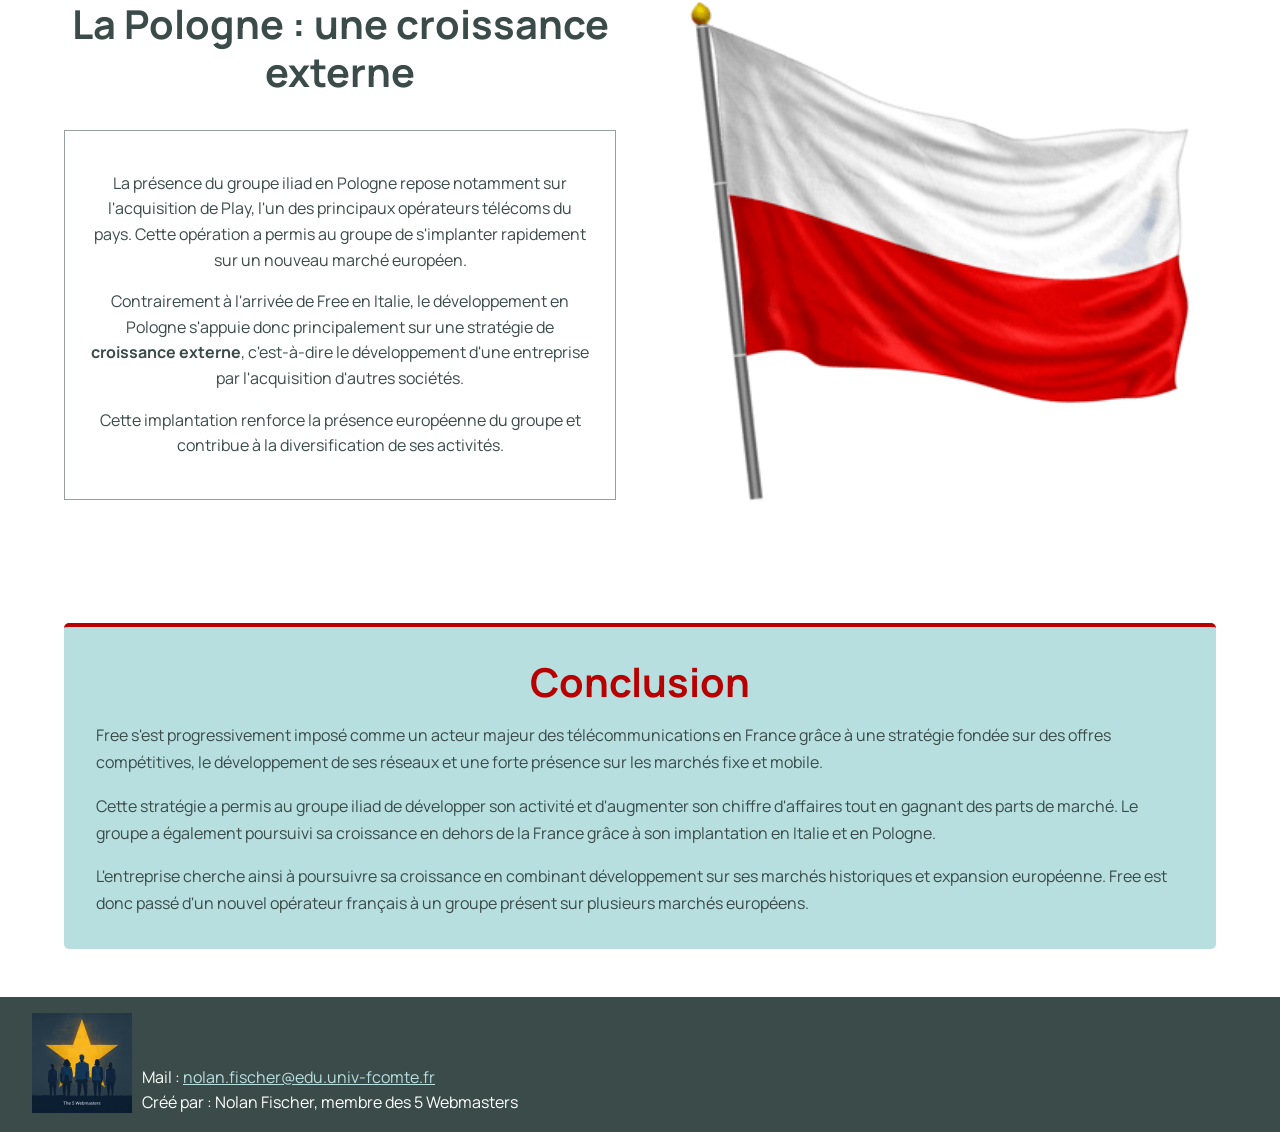
==== commit 75cf0b08: "Fix typos in French text and captions" ====
--- a/page1/page1.html
+++ b/page1/page1.html
@@ -13,9 +13,9 @@
    <!-- En-tête : bouton du menu, logo et titre de la page -->
 <header class="header">
 
-   <button type="button" id="btnMenu" aria-label="Ouvrir le menu">
-    <span>MENU</span>
-</button>
+    <button type="button" id="btnMenu" aria-label="Ouvrir le menu">
+        <span>MENU</span>
+    </button>
 
     <nav id="menu"></nav>
 
@@ -78,10 +78,10 @@
     </div>
 
     <figure class="image-section">
-        <img src="../img/Parts_de_marché_fixe.png"
+        <img src="Parts_de_marché_fixe.png"
          alt="Parts de marché des opérateurs français dans l'internet fixe">
     <p class="legende-image">
-        Graphique en camenbert présentant les parts de marché des 4 opérateurs sur le marché fixe.
+        Graphique en camembert présentant les parts de marché des 4 opérateurs sur le marché fixe.
         <br>Source : <a href="https://www.eco-conscient.com/art-90375-marche-des-telecoms-2026-part-de-marche-abonnes-et-enjeux-de-la-consolidation.html">EcoConscient TMC</a>
     </p>
     </figure>
@@ -89,10 +89,10 @@
         <!-- Partie 2 : mobile -->
       <section class="section">
     <figure class="image-section">
-         <img src="../img/Parts_de_marché_mobile.png"
+         <img src="Parts_de_marché_mobile.png"
          alt="Parts de marché des opérateurs français sur le marché mobile">
     <figcaption class="legende-image">
-        Graphique en camenbert présentant les parts de marché des 4 opérateurs sur le marché mobile.
+        Graphique en camembert présentant les parts de marché des 4 opérateurs sur le marché mobile.
         <br>Source : <a href="https://www.eco-conscient.com/art-90375-marche-des-telecoms-2026-part-de-marche-abonnes-et-enjeux-de-la-consolidation.html">EcoConscient TMC</a></figcaption>
     </figure>
 
@@ -103,7 +103,7 @@
             <p>
                 Le marché mobile quant à lui est aussi réparti entre les 4 opérateurs
                 et d'ici quelques années SFR disparaîtra. On retrouve donc Free,
-                Orange, SFR et Bouygues Telecom.La répartition est plus équilibrée
+                Orange, SFR et Bouygues Telecom. La répartition est plus équilibrée
                 que sur le marché de l'internet fixe car ici, tout le monde a à peu près
                 la même. 
             </p>
@@ -190,26 +190,25 @@
     </div>
 
    <figure class="image-section">
-         <img src="../img/Evolution__du_chiffre_d'affaires.png"
+         <img src="Evolution__du_chiffre_d'affaires.png"
          alt="Évolution du chiffre d'affaires du groupe iliad">
     <figcaption class="legende-image">
-        Graphique en camenbert présentant les parts de marché des 4 opérateurs sur le marché mobile.
+        Evolution du chiffre d'affaires du groupe Iliad entre la création de Free en 1999 et 2025.
         <br>Source : <a href="https://www.iliad.fr/media/Rapport_Financier_Annuel_Groupe_iliad_2025_c83e35e26c.pdf">Groupe Iliad</a></figcaption>
        </figure>
 </section>
 
         <!-- Partie 4 : implémentation du groupe en Europe -->
       <section class="section">
-           <div class="image-section">
-
-        <img src="../img/Iliad_Europe.png"
+           <figure class="image-section">
+
+        <img src="Iliad_Europe.png"
              alt="Implantation du groupe iliad en Europe">
 
         <figcaption class="legende-image">
             Implantation du groupe iliad en Europe : France, Italie et Pologne.
         </figcaption>
-
-    </div>
+        </figure>
 
     <div class="colonne-texte">
 
@@ -274,7 +273,7 @@
     </div>
 
     <img class="image-section"
-         src="../img/Free_France.png"
+         src="Free_France.png"
          alt="Activités de Free en France">
 
 </section>
@@ -283,7 +282,7 @@
       <section class="section">
 
     <img class="image-section"
-         src="../img/Free_Italie.png"
+         src="Free_Italie.png"
          alt="Activités de iliad en Italie">
 
     <div class="colonne-texte">
@@ -351,7 +350,7 @@
     </div>
 
     <img class="image-section"
-         src="../img/Free_Pologne.png"
+         src="Free_Pologne.png"
          alt="Activités du groupe iliad en Pologne">
 
 </section>
--- a/styles.css
+++ b/styles.css
@@ -3,14 +3,35 @@
 
 /* css pour index.html */
 ul.jester {
-  width: 100vw;
-  height: 300px;
+  width: 100%;
+  height: 380px;
   padding: 20px;
   display: flex;
   gap: 4vw;
     overflow-x: auto;
+    scrollbar-width: none;
     scroll-snap-type: x mandatory;
-
+  position: relative; /* repère pour le calcul des positions dans carrousel.js */
+  margin-bottom: 0;
+  cursor: grab;
+  user-select: none;
+  scroll-behavior: smooth; /* la slide se remet en place en douceur quand on la lâche */
+}
+
+/* Pendant un cliquer-glisser à la souris (classe ajoutée par carrousel.js) */
+ul.jester.glisse {
+  scroll-snap-type: none;
+  scroll-behavior: auto;
+}
+
+ul.jester.glisse, ul.jester.glisse a {
+  cursor: grabbing;
+}
+
+@media (prefers-reduced-motion: reduce) {
+  ul.jester {
+    scroll-behavior: auto;
+  }
 }
 
 li.jester-item {
@@ -21,12 +42,109 @@
   padding: 20px;
   flex: 0 0 100%;
   scroll-snap-align: center;
+  position: relative;
+  overflow: hidden; /* coupe l'image agrandie au survol */
+  isolation: isolate; /* garde l'image (z-index: -1) derrière le texte mais devant le fond de la slide */
+}
+
+/* Copie de l'image de fond de la slide, agrandie au survol.
+   On agrandit l'image et pas la slide : une slide plus large que le carrousel
+   empêcherait l'aimantation et le défilement aux flèches du clavier. */
+li.jester-item::before {
+  content: "";
+  position: absolute;
+  inset: 0;
+  z-index: -1;
+  background: inherit;
+  transition: transform 0.3s ease;
+}
+
+/* Toute la slide est cliquable, pas seulement le titre : le lien recouvre la slide */
+li.jester-item a::after {
+  content: "";
+  position: absolute;
+  inset: 0;
+}
+
+/* Fond blanc translucide derrière le titre : le rouge reste lisible sur les photos sombres */
+li.jester-item h1 > a {
+  display: inline-block;
+  padding: 0.1em 0.45em 0.15em;
+  border-radius: 10px;
+  background-color: rgba(255, 255, 255, 0.5);
 }
 
 li.jester-item {
-    background-image: url('../Free-main/img/image-temporaire.png');
     background-size: length;
     background-position: center;
+}
+/* Pas d'effet de survol sur les écrans tactiles : il resterait bloqué après un appui */
+@media (hover: hover) {
+  li.jester-item:hover::before {
+    transform: scale(1.05);
+  }
+}
+
+/* Images du carrousel : photos de Wikimedia Commons, crédits en bas de index.html.
+   background-position règle la partie de la photo visible dans le bandeau. */
+#jes1, #jes2, #jes3, #jes4, #jes5 {
+  background-size: cover;
+}
+
+#jes1 {
+  background-image: url('img/img_jes-1.jpg');
+  background-position: center 35%;
+}
+
+#jes2 {
+  background-image: url('img/img_jes-2.jpg');
+  background-position: center 70%;
+}
+
+#jes3 {
+  background-image: url('img/img_jes-3.jpg');
+  background-position: center;
+}
+
+#jes4 {
+  background-image: url('img/img_jes-4.jpg');
+  background-position: center;
+}
+
+#jes5 {
+  background-image: url('img/img_jes-5.jpg');
+  background-position: center 45%;
+}
+
+/* Ronds de navigation du carrousel (créés par carrousel.js) */
+.jester-points {
+  display: flex;
+  justify-content: center;
+}
+
+.jester-points button {
+  /* zone cliquable plus grande que le rond, pour le tactile */
+  width: 36px;
+  height: 36px;
+  padding: 0;
+  border: none;
+  border-radius: 50%;
+  background: none;
+  cursor: pointer;
+}
+
+.jester-points button::before {
+  content: "";
+  display: block;
+  width: 16px;
+  height: 16px;
+  margin: auto;
+  border: 2px solid black;
+  border-radius: 50%;
+}
+
+.jester-points button[aria-current="true"]::before {
+  background-color: black;
 }
 
 .titre {
@@ -92,6 +210,9 @@
 h1 {
   font-size: 2.986rem;
   color: #B80000;
+}
+h1 > a {
+  color: inherit;
 }
 
 h2 {
@@ -463,6 +584,68 @@
     width: 100%;
   }
 }
+.ariane { padding: 10px 20px 0; font-size: 0.9rem; }
+.ariane ol { list-style: none; margin: 0; padding: 0; display: flex; gap: 8px; }
+.ariane li + li::before { content: ">"; margin-right: 8px; color: #95A09F; }
+.ariane li[aria-current="page"] { color: #B80000; font-weight: 500; }
+
+
+/* ===== FRISE CHRONOLOGIQUE ===== */
+
+/* Conteneur principal */
+.timeline {
+    position: relative;
+    padding: 40px 0;
+    max-width: 1200px;
+    margin: 0 auto;
+}
+
+/* Ligne verticale centrale */
+.timeline::before {
+    content: '';
+    position: absolute;
+    left: 50%;
+    top: 0;
+    bottom: 0;
+    width: 3px;
+    background-color: #B80000;
+    transform: translateX(-50%);
+}
+
+/* Chaque événement */
+.event {
+    display: grid;
+    grid-template-columns: 1fr 60px 1fr;
+    align-items: center;
+    gap: 20px;
+    margin-bottom: 60px;
+}
+
+.event:last-child {
+    margin-bottom: 0;
+}
+
+/* Point sur la ligne */
+.event-dot {
+    grid-column: 2;
+    width: 18px;
+    height: 18px;
+    background-color: #E34040;
+    border: 3px solid #B80000;
+    border-radius: 50%;
+    justify-self: center;
+    z-index: 2;
+}
+
+/* Alternance gauche/droite */
+.event:nth-child(odd) .event-text { grid-column: 1; }
+.event:nth-child(odd) .event-figure { grid-column: 3; }
+
+.event:nth-child(even) .event-text { grid-column: 3; }
+.event:nth-child(even) .event-figure { grid-column: 1; }
+
+/* ===== INTRODUCTION PRINCIPALE ===== */
+
 .intro-page {
   width: 90%;
   max-width: 1200px;
@@ -478,6 +661,10 @@
   font-size: 1.05rem;
   line-height: 1.7;
 }
+
+
+/* ===== INTRODUCTIONS DES PARTIES ===== */
+
 .intro-section {
   width: 90%;
   max-width: 1200px;
@@ -485,13 +672,24 @@
 }
 
 .intro-section h2 {
+  margin-top: 0;
   margin-bottom: 0.5rem;
   color: #B80000;
 }
 
 .intro-section p {
   margin-top: 0;
-}
+  margin-bottom: 1rem;
+  line-height: 1.7;
+}
+
+.intro-section p:last-child {
+  margin-bottom: 0;
+}
+
+
+/* ===== CONCLUSION ===== */
+
 .conclusion-page {
   width: 90%;
   max-width: 1200px;
@@ -504,37 +702,28 @@
 
 .conclusion-page h2 {
   margin-top: 0;
+  margin-bottom: 1rem;
   color: #B80000;
   text-align: center;
 }
 
 .conclusion-page p {
+  margin-top: 0;
+  margin-bottom: 1rem;
   line-height: 1.7;
 }
 
-/* Une section sur deux a son image à gauche (disposition « tondeuse à gazon »).
-   Dans le HTML le texte reste avant l'image : sur téléphone, on lit donc toujours
-   le titre, puis le texte, puis l'image. */
-@media (min-width: 769px) {
-  .section-inversee {
-    flex-direction: row-reverse;
-  }
-}
-
-/* Sources en bas de page */
-.sources {
-  width: 90%;
-  max-width: 1200px;
-  margin: 0 auto 2rem auto;
-  font-size: 0.833rem;
-}
-
-.sources h2 {
-  margin-bottom: 0.5rem;
-  font-size: 1.44rem;
-}
-
-.sources ul {
-  margin: 0;
-  padding-left: 1.2rem;
-}
+.conclusion-page p:last-child {
+  margin-bottom: 0;
+}
+
+
+/* ===== ADAPTATION AUX PETITS ECRANS ===== */
+
+@media (max-width: 768px) {
+  .intro-page,
+  .conclusion-page {
+    padding: 1.25rem;
+  }
+}
+
